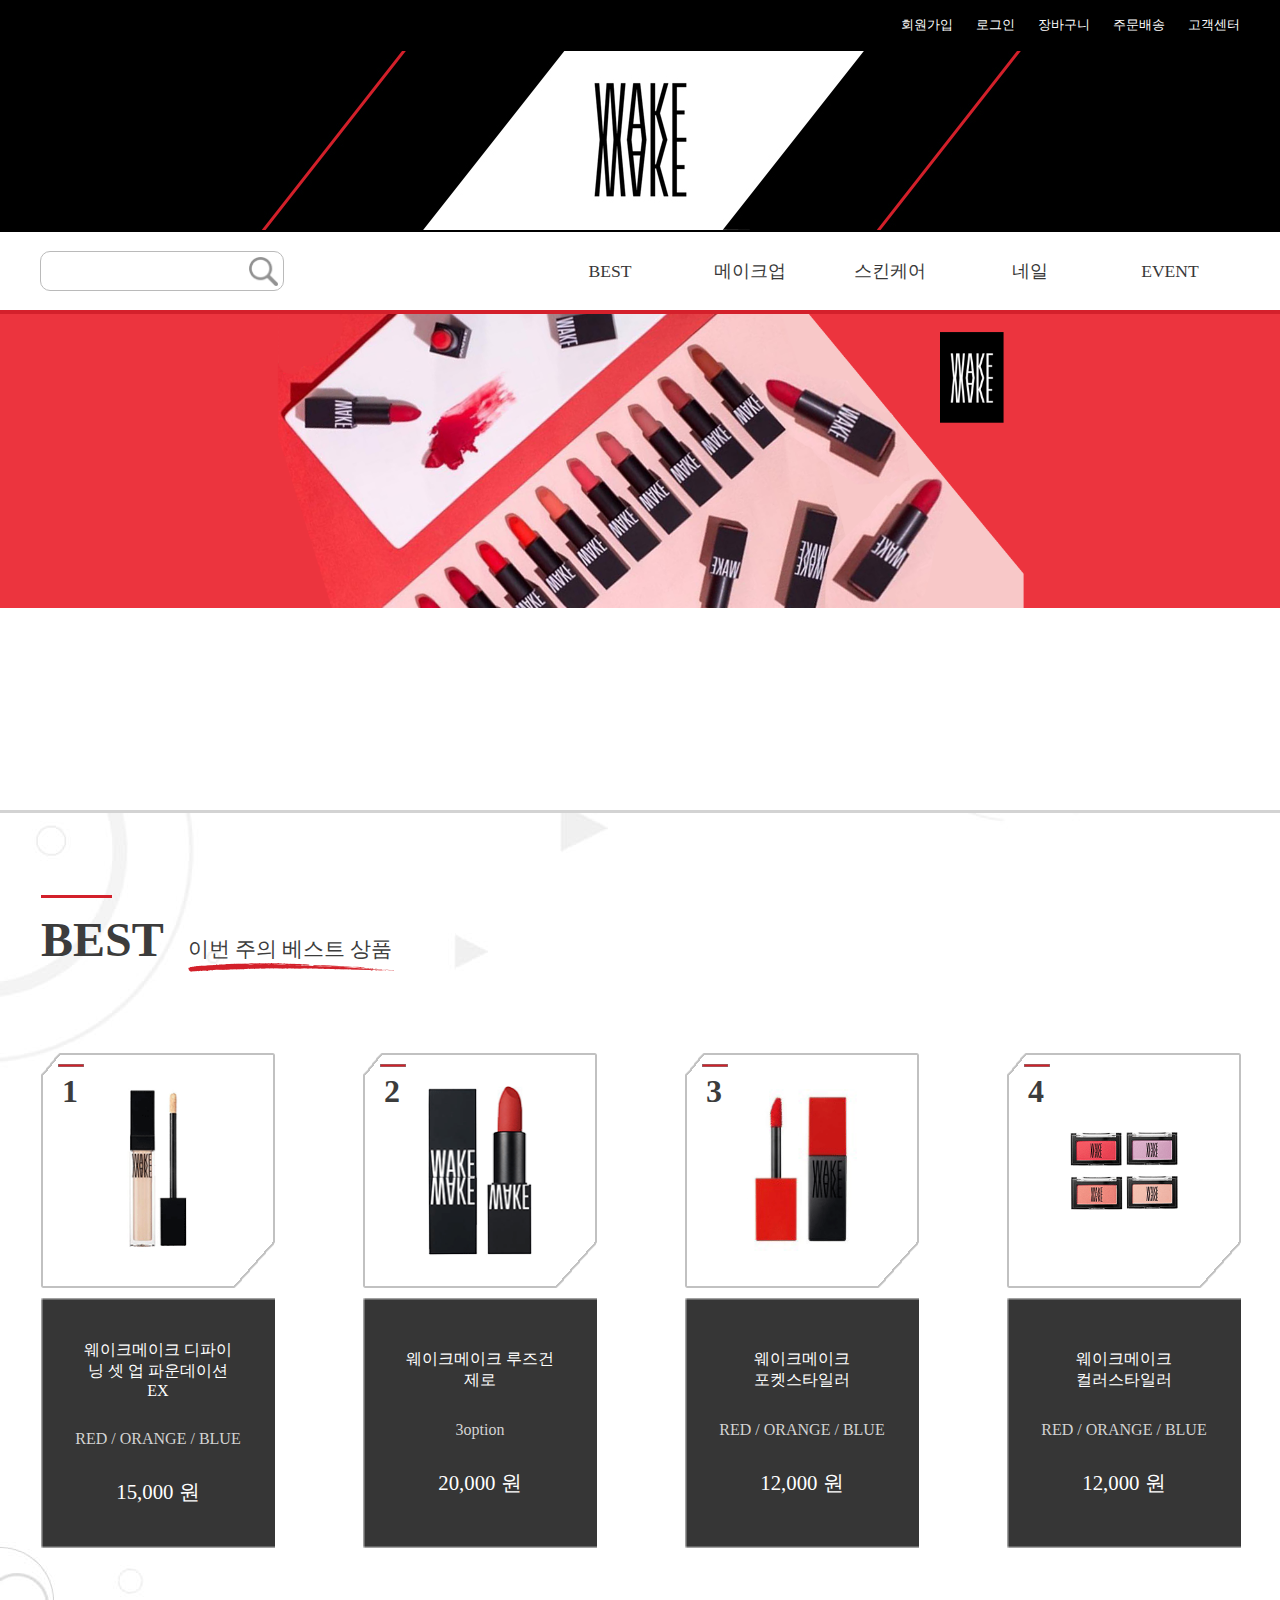
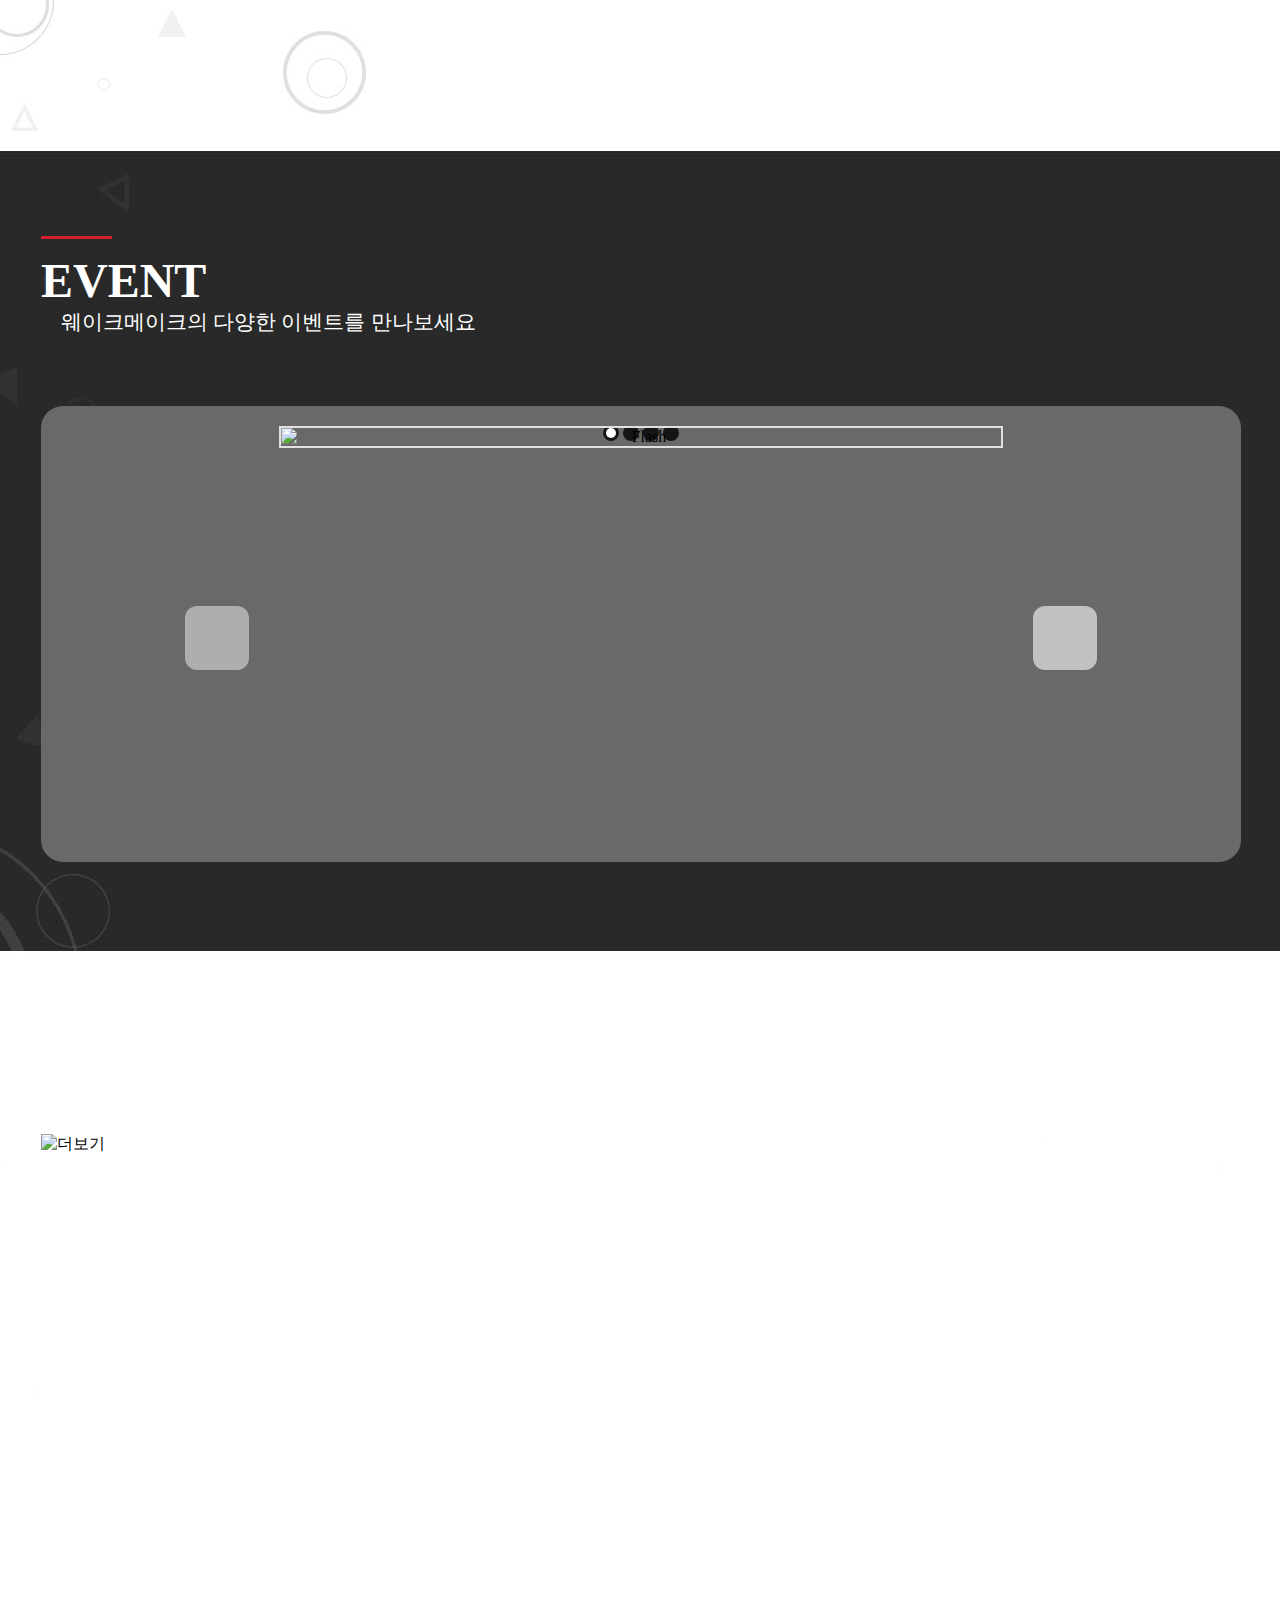
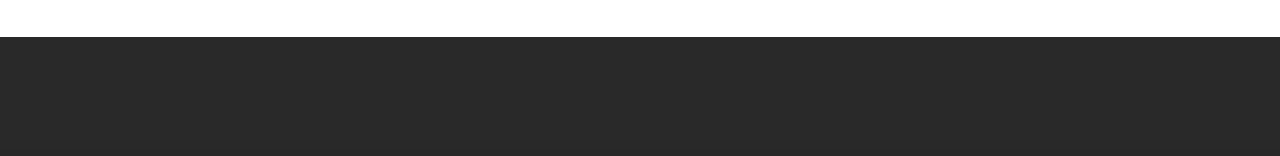
==== index.html @ 3df7e845 "5commit" ====
<!DOCTYPE html>
<html lang="en">

<head>
    <meta charset="UTF-8">
    <title>:::WAKEMAKE COSMETIC:::</title>
    <script src=jquery-3.3.1.js></script>
    <script src=script.js></script>
    <script src=slide.js></script>

    <link rel="stylesheet" href="cssslide.css">
    <link rel="stylesheet" href="style.css">
</head>

<body>
    <div id="container">
        <header class="clearfix">
            <div class="header_1">
                <ul class="clearfix">
                    <li><a href="#">회원가입</a></li>
                    <li><a href="#">로그인</a></li>
                    <li><a href="#">장바구니</a></li>
                    <li><a href="#">주문배송</a></li>
                    <li><a href="#">고객센터</a></li>
                </ul>
            </div>
            <div class="header_logo"><img src="wake_img/logo.jpg" alt=""></div>
            <div class="header_2 clearfix">
                <div class="search_flex">
                    <div class="header_search"><a href=""><img src="wake_img/seach_icon.png" alt="돋보기"></a></div>
                </div>

                <ul class="header_menu">
                    <li>
                        <a href="">BEST</a>

                    </li>
                    <li><a href="">메이크업</a>
                        <ul class="menu_1">
                            <li><a href="">아이메이크업</a></li>
                            <li><a href="">립메이크업</a></li>
                            <li><a href="">베이스 메이크업</a></li>
                        </ul>
                    </li>
                    <li><a href="">스킨케어</a>
                        <ul class="menu_1">
                            <li><a href="">스킨로션</a></li>
                            <li><a href="">클렌징</a></li>

                        </ul>
                    </li>
                    <li><a href="">네일</a>
                        <ul class="menu_1">
                            <li><a href="">매니큐어</a></li>
                            <li><a href="">스티커</a></li>
                            <li><a href="">소품</a></li>
                        </ul>
                    </li>
                    <li><a href="">EVENT</a>
                    </li>
                </ul>
            </div>
        </header>

        <div class="whitebox">
            <div class="white"></div>
        </div>
        <div id="contents clearfix">
            <div class="image_slider"><img class="active" src="wake_img/slider_img1.png" alt="">
                <img src="wake_img/slider_img2.png" alt="">
                <img src="wake_img/slider_img3.PNG" alt=""></div>
                <div class="bg_c"></div>
            <div class="wrap">
                <div class="wrap_wrap">
                    <div class="best">
                        <div class="best_title">
                            <div class="redline"><img src="wake_img/contentstitleline.png" alt=""></div>
                            <h1>BEST</h1>
                            <div class="subtitle"><p class="week">이번 주의 베스트 상품</p><div class="underline"></div></div>

                        </div>
                        <ul>
                            <li>
                                <div class="best_img"><h1>1</h1><img src="wake_img/1.png" alt=""></div>
                                <div class="best_box"><h4>웨이크메이크 디파이닝
셋 업 파운데이션 EX</h4><p>RED / ORANGE / BLUE</p><h2>15,000 원</h2></div>
                            </li>
                            <li>
                                <div class="best_img"><h1>2</h1><img src="wake_img/2.png" alt=""></div>
                                <div class="best_box"><h4>웨이크메이크 루즈건 <br> 제로</h4><p>3option</p><h2>20,000 원</h2></div>
                            </li>
                            <li>
                                <div class="best_img"><h1>3</h1><img src="wake_img/5.png" alt=""></div>
                                <div class="best_box"><h4>웨이크메이크 <br> 포켓스타일러</h4><p>RED / ORANGE / BLUE</p><h2>12,000 원</h2></div>
                            </li>
                            <li>
                                <div class="best_img"><h1>4</h1><img src="wake_img/6.png" alt=""></div>
                                <div class="best_box"><h4>웨이크메이크 <br> 컬러스타일러</h4><p>RED / ORANGE / BLUE</p><h2>12,000 원</h2></div>
                            </li>
                        </ul>
                    </div>
                    <div class="event">
                        <div class="event_title">

                            <div class="redline"><img src="wake_img/contentstitleline.png" alt=""></div>
                            <h1>EVENT</h1>
                            <p class="subtitle week">웨이크메이크의 다양한 이벤트를 만나보세요</p>
                        </div>
                        <div class="event_box">

<div class="wrapper">
	<!-- 	INPUT FOR BUTTON SELECT SLIDE -->
	<input type="radio" name="next" id="slide1" checked>
	<input type="radio" name="next" id="slide2">
	<input type="radio" name="next" id="slide3">
	<input type="radio" name="next" id="slide4">

	<!-- 	INPUT FOR BUTTON STOP&PLAY -->
	<input type="radio" name="sto" id="play">
	<input type="radio" name="sto" id="stop" checked>
	<input type="radio" name="sto" id="pause">


<div class="brain">
	<label for="slide4" class="int manage_one left"></label>
	<label for="slide2" class="int manage_one right"></label>
	<label for="slide1" class="int manage_two left"></label>
	<label for="slide3" class="int manage_two right"></label>
	<label for="slide2" class="int manage_tre left"></label>
	<label for="slide4" class="int manage_tre right"></label>
	<label for="slide3" class="int manage_for left"></label>
	<label for="slide1" class="int manage_for right"></label>
		<!-- CONTAINER -->
		<div class="cont">

			<!-- BUTTON PLAY&STOP -->

			<!-- IMAGE -->
			<div class="image">
				<img src="http://s017.radikal.ru/i432/1310/37/f331c96eef02.jpg" class="oneP" 	alt="Flash">
				<img src="http://s004.radikal.ru/i208/1310/09/7a8e37a9e719.jpg" class="twoP" 	alt="Superman">
				<img src="http://s020.radikal.ru/i713/1310/5f/a15fcdeb8fe8.jpg" class="threeP"  alt="Team">
				<img src="http://s019.radikal.ru/i639/1310/02/1e3d78802280.jpg" class="fourP" 	alt="Joker">
			</div>

			<!-- ANIMATION LINE -->
			<div class="aline">
				<div class="line"></div>
				<div class="bord"><span></span></div>
				<div class="bord"><span></span></div>
				<div class="bord"><span></span></div>
				<div class="bord"><span></span></div>
			</div>

			<!-- BOTTOM LINE -->
			<div class="but">
				<label for="slide1" class="select_but select1" onclick=""><div></div></label>
				<label for="slide2" class="select_but select2" onclick=""><div></div></label>
				<label for="slide3" class="select_but select3" onclick=""><div></div></label>
				<label for="slide4" class="select_but select4" onclick=""><div></div></label>
			</div>
		</div>
</div>


</div>
                            </div>
                    </div>
                    <div class="review">
                        <div class="review_title">
                            <div class="redline"></div>
                            <h1></h1>
                            <p></p>
                        </div>
                    </div>
                    <div class="notice">
                        <div class="notice_title">
                            <div class="redline"></div>
                            <h1></h1>
                            <p></p><img src="" alt="더보기">
                        </div>
                    </div>
                </div>
            </div>
        </div>
        <footer>
            <div class="sns"></div>
            <p></p>
        </footer>
    </div>
</body>

</html>
---- cssslide.css ----
@charset "utf-8";
.wrapper{
    background-color: dimgray;
	height: 456px;
	width: 100%;
    border-radius: 22px;
}
.wrapper input {
    display: none;
}
.brain{
	text-align: center;
	margin: 0 auto;
}
/*CONTAINER*/
.cont{
	margin: 20px auto;
	display: block;
	width:60%;
	height: 40%;
	border: solid 2px #e0e0e0;
	overflow: hidden;

}
.wrapper img{
	width: 25%;
	-webkit-background-size: contain;
	-moz-background-size: contain;
	background-size: contain;
	display: inline-block;
	float: left;
	margin: 0;
	padding: 0;
}
.image{
	display: block;
	width: 400%;
	height: 40%;
}

/*BUTTON PLAY&STOP*/
.menu{
	position: absolute;
	width: 94px;
	height: 30px;
	margin: 2px;
	z-index: 1;
}
.tooltip{
	width: 80px;
	height: 40px;
	margin-top: -34px;
	margin-left: -94px;
	display: inline-block;
    float: left;
    border-radius: 2px;
    background: #fff;
    z-index: -10;
    opacity: .8;
    -webkit-animation: tool ease-in 6s;
    -webkit-animation-fill-mode: forwards;
    animation: tool ease-in 6s;
    animation-fill-mode: forwards;
}
.tooltip > p{
	font-size: 1em;
	font-weight: bolder;
	color: #F00;
}
.tooltip:after{
	content: "";
	position: absolute;
    width: 0;
    height: 0;
    border-top: 5px solid transparent;
    border-left: 10px solid #fff;
    border-bottom: 5px solid transparent;
	margin: -24px 40px;
}
.hideStop, .hidePlay, .hidePause{
	width: 30px;
    height: 30px;
    margin-top: -30px;
    border-radius: 15px;
    display: inline-block;
    float: left;
    z-index: 999;
    opacity: .3;
}
.hideStop{
	background: transparent url(https://cdn3.iconfinder.com/data/icons/eightyshades/512/24_Stop-48.png) 0 0 no-repeat;
	background-size: 100%;
	visibility: hidden;
}
.hidePlay{
	margin-left: 32px;
	background: transparent url(https://cdn3.iconfinder.com/data/icons/eightyshades/512/23_Play-48.png) 0 0 no-repeat;
	background-size: 100%;
	visibility: hidden;
}
.hidePause{
    margin-left: 64px;
    background: transparent url(https://cdn3.iconfinder.com/data/icons/eightyshades/512/25_Pause-48.png) 0 0 no-repeat;
    background-size: 100%;
}

.butPlay, .butStop, .butPause{
	width: 30px;
	height: 30px;
	border-radius: 15px;
	z-index: 2;
	margin-left: 2px;
	background: rgba(75,78,67,.6);
	display: inline-block;
	float: left;
}
.butPlay{
	background: transparent url(https://cdn3.iconfinder.com/data/icons/eightyshades/512/23_Play-48.png) 0 0 no-repeat;
	background-size: 100%;
	cursor: pointer;
}
.butStop{
	margin-left: 0;
	background: transparent url(https://cdn3.iconfinder.com/data/icons/eightyshades/512/24_Stop-48.png) 0 0 no-repeat;
	background-size: 100%;
	cursor: pointer;
}
.butPause{
	background: transparent url(https://cdn3.iconfinder.com/data/icons/eightyshades/512/25_Pause-48.png) 0 0 no-repeat;
	background-size: 100%;
	cursor: pointer;
}
.butPlay:hover{
	background: transparent url(http://s45.radikal.ru/i109/1310/98/4834faaaa287.png) 0 0 no-repeat;
	background-size: 100%;
}
.butStop:hover{
	background: transparent url(http://i021.radikal.ru/1310/2f/d8b2c38314ff.png) 0 0 no-repeat;
	background-size: 100%;
}
.butPause:hover{
	background: transparent url(http://s019.radikal.ru/i621/1310/ed/b9bfce7c1a1a.png) 0 0 no-repeat;
	background-size: 100%;
}
/*BOTTOM LINE*/
.aline{
	position: absolute;
	visibility: hidden;
	width: 60%;
	height: 10px;
}
.line{
	position: absolute;
	height: 10px;
	background: #222;
	opacity: .3;
	z-index: 1;
}
.aline > .bord{
	display: inline-block;
	float: left;
	width: 25%;
	height: 10px;
	border-bottom: 2px solid #e0e0e0;
}
.bord > span{
	width: 2px;
	height: 10px;
	display: inline-block;
	float: right;
	background-color: #e0e0e0;
}
.bord:last-child > span{
	width: 0;
	height: 0;
}

/*PAGGINATION*/
.but {
	position: relative;
	width: 100%;
	height: 20px;
	margin-top: -21px;
	float: left;
	text-align: center;
	z-index: 100;
}
.select_but{
	display: inline-block;
	width: 16px;
	height: 16px;
	border-radius: 8px;
	background: rgba(0,0,0,.8);
	z-index: 5;
}
.select_but > div{
	width: 10px;
	height: 10px;
	border-radius: 5px;
	background: #fff;
	margin: 3px;
	display: none;
}
.select_but:hover{
	background: rgba(255,255,255,.6);
	cursor: pointer;
}

/*SLIDE MANAGE*/
.right, .left{
	width: 64px;
	height: 64px;
	margin-top: 15%;
    display: inline-block;
	opacity: .9;
	cursor: pointer;
}
.left{
	background: #ccc url(http://heartofgloucestercounty.org/wp-content/uploads/2013/12/leftarrow.png) 0 0 no-repeat;
	background-size: 100%;
	border-radius: 12px;
	margin-left: 12%;
	float: left;
    opacity: 0.7
}
.right{
	background: #ccc url(http://heartofgloucestercounty.org/wp-content/uploads/2013/12/monotone_arrow_right.png) 0 0 no-repeat;
	background-size: 100%;
	border-radius: 12px;
	margin-right: 12%;
	float: right;
}
.right:hover{
	background-color: darkgray;
	-webkit-animation: anim-right ease .3s;
	animation: anim-right ease .5s;
}
.left:hover{
	background-color: darkgray;
	-webkit-animation: anim-left ease .5s;
	animation: anim-left ease .5s;
}
.int{
	display: none;
}

/*FOOTER*/
.browser{
	display: inline-block;
	width: 100%;
	text-align: center;
	color: #fff;
}
.icon{
	display: inline-block;
}
.icon > img{
	width: 48px;
	height: 48px;
	margin: 10px 10px;
}
footer > p{
	color: #fff;
}
.icon > p{
	display: inline-block;
	float: left;
	font-size: 1.2em;
	margin: 22px 0;
}

/*INPUT PLAY&STOP&PAUSE CHECKED*/
#play:checked ~ .brain .cont .menu{
	margin-top: 16px;
}
#play:checked ~ .brain .cont .menu .hidePause{
	visibility: hidden;
}
#play:checked ~ .brain .cont .menu .butPlay{
	visibility: hidden;
}
#play:checked ~ .brain .cont .menu .hidePlay{
	visibility: visible;
}
#play:checked ~ .brain .cont .aline{
	visibility: visible;
}
#play:checked ~ .brain .cont .but .select_but > div{
	display: block;
}
#play:checked ~ .brain .cont .aline .line{
	-webkit-animation: linew 16s ease-out infinite;
	animation: linew 16s ease-out infinite;
}
#play:checked ~ .brain .cont .image {
	-webkit-animation: alls 16s linear infinite;
	animation: alls 16s linear infinite;
}
#play:checked ~ .brain .cont .but .select1 > div{
	-webkit-animation: sel1 16s linear infinite;
	animation: sel1 16s linear infinite;
}
#play:checked ~ .brain .cont .but .select2 > div{
	-webkit-animation: sel2 16s linear infinite;
	animation: sel2 16s linear infinite;
}
#play:checked ~ .brain .cont .but .select3 > div{
	-webkit-animation: sel3 16s linear infinite;
	animation: sel3 16s linear infinite;
}
#play:checked ~ .brain .cont .but .select4 > div{
	-webkit-animation: sel4 16s linear infinite;
	animation: sel4 16s linear infinite;
}

#stop:checked ~ .brain .cont .menu .butPause{
	visibility: hidden;
}
#stop:checked ~ .brain .cont .menu .butStop{
	visibility: hidden;
}
#stop:checked ~ .brain .cont .menu .hideStop{
	visibility: visible;
}
/*#stop:checked ~ .brain .cont .aline .line{
	width: 0px;
	-webkit-animation:none;
	animation:none;
}*/
#pause:checked ~ .brain .cont .menu .butPause{
	visibility: hidden;
}
#pause:checked ~ .brain .cont .but .select_but > div{
	display: block;
}
#pause:checked ~ .brain .cont .aline{
	visibility: visible;
}
#pause:checked ~ .brain .cont .menu{
	margin-top: 16px;
}
#pause:checked ~ .brain .cont .line{
	-webkit-animation: linew 16s linear infinite;
	animation: linew 16s linear infinite;
	-webkit-animation-play-state: paused;
	animation-play-state: paused;
}
#pause:checked ~ .brain .cont .image {
	-webkit-animation: alls 16s linear infinite;
	animation: alls 16s linear infinite;
	-webkit-animation-play-state: paused;
	animation-play-state: paused;
}
#pause:checked ~ .brain .cont .but .select1 > div{
	-webkit-animation: sel1 16s linear infinite;
	animation: sel1 16s linear infinite;
	-webkit-animation-play-state: paused;
	animation-play-state: paused;
}
#pause:checked ~ .brain .cont .but .select2 > div{
	-webkit-animation: sel2 16s linear infinite;
	animation: sel2 16s linear infinite;
	-webkit-animation-play-state: paused;
	animation-play-state: paused;
}
#pause:checked ~ .brain .cont .but .select3 > div{
	-webkit-animation: sel3 16s linear infinite;
	animation: sel3 16s linear infinite;
	-webkit-animation-play-state: paused;
	animation-play-state: paused;
}
#pause:checked ~ .brain .cont .but .select4 > div{
	-webkit-animation: sel4 16s linear infinite;
	animation: sel4 16s linear infinite;
	-webkit-animation-play-state: paused;
	animation-play-state: paused;
}
/*INPUT MANAGE&PAGINATION CHECKED*/
#slide1:checked ~ .brain .cont .but .select1 > div{display: block;}
#slide1:checked ~ .brain .manage_one{display: inline-block;}

#slide2:checked ~ .brain .cont .image{ margin-left:-100%;}
#slide2:checked ~ .brain .manage_two{display: inline-block;}
#slide2:checked ~ .brain .cont .but .select2 > div{display: block;}

#slide3:checked ~ .brain .cont .image{ margin-left:-200%;}
#slide3:checked ~ .brain .manage_tre{display: inline-block;}
#slide3:checked ~ .brain .cont .but .select3 > div{display: block;}

#slide4:checked ~ .brain .cont .image{ margin-left:-300%;}
#slide4:checked ~ .brain .manage_for{display: inline-block;}
#slide4:checked ~ .brain .cont .but .select4 > div{display: block;}

/*ANIMATION*/
	/*ANIMATION TOOLTIP*/
@-webkit-keyframes tool{
	0%{opacity: 0; margin-left: -400%;}
	15%{opacity: .8; margin-left: -94px;}
	17%{margin-left: -126px;}
	19%{margin-left: -94px;}
	21%{margin-left: -104px;}
	23%{margin-left: -94px;}
	95%{opacity: .8;}
	100%{opacity: .0; margin-left: -94px; visibility: hidden;}
}
@keyframes tool{
	0%{opacity: 0; margin-left: -400%;}
	15%{opacity: .8; margin-left: -94px;}
	17%{margin-left: -126px;}
	19%{margin-left: -94px;}
	21%{margin-left: -104px;}
	23%{margin-left: -94px;}
	95%{opacity: .8;}
	100%{opacity: .0; margin-left: -94px; visibility: hidden;}
}
	/*ANIMATION SLIDE&LINE*/
@-webkit-keyframes linew{
	0%{width: 0px;}
	25%{width: 25%;}
	50%{width: 50%;}
	75%{width: 75%;}
	100%{width: 100%;}
}
@-webkit-keyframes alls{
	0%{margin-left: 0px;}
	23%{margin-left: 0px;-webkit-filter: blur(0px);}
	24%{-webkit-filter: blur(10px);}
	25%{margin-left:-100%;-webkit-filter: blur(0px); }
	48%{margin-left: -100%;-webkit-filter: blur(0px);}
	49%{-webkit-filter: blur(10px);}
	50%{margin-left: -200%;-webkit-filter: blur(0px);}
	73%{margin-left: -200%;-webkit-filter: blur(0px);}
	74%{-webkit-filter: blur(10px);}
	75%{margin-left: -300%;-webkit-filter: blur(0px);}
	98%{margin-left: -300%;-webkit-filter: blur(0px);}
	99%{-webkit-filter: blur(10px);}
	100%{margin-left: 0px;-webkit-filter: blur(0px);}
}
	/*ANIMATION PAGINATION*/
@-webkit-keyframes sel1{
	0%{ opacity: 1;}
	24.9%{ opacity: 1;}
	25%{ opacity: 0;}
	100%{ opacity: 0;}
}
@-webkit-keyframes sel2{
	0%{opacity: 0;}
	24.9%{opacity: 0;}
	25%{opacity: 1;}
	49.9%{opacity: 1;}
	50%{opacity: 0;}
	100%{opacity: 0;}
}
@-webkit-keyframes sel3{
	0%{opacity: 0;}
	49.9%{opacity: 0;}
	50%{opacity: 1;}
	74.9%{opacity: 1;}
	75%{opacity: 0;}
	100%{opacity: 0;}
}
@-webkit-keyframes sel4{
	0%{opacity: 0}
	74.9%{opacity: 0}
	75%{opacity: 1;}
	99.9%{opacity: 1;}
	100%{opacity: 0;}
}
	/*ANIMATION MANAGE*/
@-webkit-keyframes anim-right{
	0%{background-position: 0px 0px;}
	49.9%{background-position: 64px 0px;}
	50%{display: none; background-position: -64px;}
	50.1%{background-position: -64px;}
	100%{background-position: 0px 0px;}
}
@-webkit-keyframes anim-left{
	0%{background-position: 0px 0px;}
	49.9%{background-position: -64px 0px;}
	50%{display: none; background-position: 64px;}
	50.1%{background-position: 64px;}
	100%{background-position: 0px 0px;}
}
@keyframes linew{
	0%{width: 0px;}
	25%{width: 25%;}
	50%{width: 50%;}
	75%{width: 75%;}
	100%{width: 100%;}
}
@keyframes alls{
	0%{margin-left: 0px;}
	23%{margin-left: 0px;}
	25%{margin-left: -100%;}
	48%{margin-left: -100%;}
	50%{margin-left: -200%;}
	73%{margin-left: -200%;}
	75%{margin-left: -300%;}
	98%{margin-left: -300%;}
	100%{margin-left: 0px;}
}
@keyframes sel1{
	0%{ opacity: 1; width: 10px; height: 10px; border-radius: 5px;}
	24.9%{ opacity: 1; width: 10px; height: 10px; border-radius: 5px;}
	25%{ opacity: 0;}
	100%{ opacity: 0;}
}
@keyframes sel2{
	0%{opacity: 0;}
	24.9%{opacity: 0;}
	25%{opacity: 1; width: 10px; height: 10px; border-radius: 5px;}
	49.9%{opacity: 1; width: 10px; height: 10px; border-radius: 5px;}
	50%{opacity: 0;}
	100%{opacity: 0;}
}
@keyframes sel3{
	0%{opacity: 0;}
	49.9%{opacity: 0;}
	50%{opacity: 1; width: 10px; height: 10px; border-radius: 5px;}
	74.9%{opacity: 1; width: 10px; height: 10px; border-radius: 5px;}
	75%{opacity: 0;}
	100%{opacity: 0;}
}
@keyframes sel4{
	0%{opacity: 0;}
	74.9%{opacity: 0;}
	75%{opacity: 1; width: 10px; height: 10px; border-radius: 5px;}
	99.9%{opacity: 1; width: 10px; height: 10px; border-radius: 5px;}
	100%{opacity: 0;}
}
@keyframes anim-right{
	0%{background-position: 0px 0px;}
	49.9%{background-position: 64px 0px;}
	50%{display: none; background-position: -64px;}
	50.1%{background-position: -64px;}
	100%{background-position: 0px 0px;}
}
@keyframes anim-left{
	0%{background-position: 0px 0px;}
	49.9%{background-position: -64px 0px;}
	50%{display: none; background-position: 64px;}
	50.1%{background-position: 64px;}
	100%{background-position: 0px 0px;}
}

/*TRANSITION*/
.image, .menu{
	-webkit-transition: all 300ms ease-in-out;
   	-moz-transition: all 300ms ease-in-out;
    -ms-transition: all 300ms ease-in-out;
    -o-transition: all 300ms ease-in-out;
    transition: all 300ms ease-in-out;
}
.int{
	-webkit-transition: background-color 300ms ease-in-out;
   	-moz-transition: background-color 300ms ease-in-out;
    -ms-transition: background-color 300ms ease-in-out;
    -o-transition: background-color 300ms ease-in-out;
    transition: background-color 300ms ease-in-out;
}
 @media screen and (max-width: 900px) {
    .right, .left{
    	width: 50px;
    	height: 50px;
    }
}
@media screen and (max-width: 700px) {
    .right, .left{
    	width: 30px;
    	height: 30px;
    }
}
@media screen and (max-width: 430px) {
    .right, .left{
    	width: 20px;
    	height: 20px;
    }
    .icon > img{
	width: 34px;
	height: 34px;
	}
}
---- style.css ----
@charset "utf-8";

* {
    font-family: "나눔바른고딕", "나눔고딕", "돋움";
    padding: 0;
    margin: 0;
    text-decoration: none;
    list-style: none;
}

.clearfix:after {
    display: block;
    content: "";
    clear: both;
}

#container {
    max-width: 100%;

}

header {
    display: flex;
    align-items: center;
    flex-direction: column;
    max-width: 100%;
}

.header_1 {
    display: flex;
    justify-content: center;
    height: 51px;
    width: 100%;
    background-color: black;
}

.header_1 ul {
    align-items: center;
    display: flex;
    width: 1200px;
    justify-content: flex-end;
    top: 30%;
    right: 18%;
}

.header_1 ul li {
    font-size: 0.8em;
    margin-left: 23px;
}

.header_1 a {
    color: #fff;
}

.header_logo {
    width: 100%;
    height: 181px;
    background-color: black;

}

.header_logo img {
    display: block;
    margin: 0 auto;

}

.header_2 {
    display: flex;
    justify-content: flex-end;
    align-items: center;
    width: 1200px;
    height: 78px;
}

.search_flex {
    display: flex;
    width: 1200px;
}

.header_search {
    border: 1px solid #bababa;
    left: 18%;
    border-radius: 10px 10px 10px 10px;
    width: 242px;
    height: 38px;
}

.header_search:hover {
    cursor: text;
}

.header_search img {
    width: 12%;
    margin: 2%;
    float: right;
}

.header_menu {
    display: flex;
    justify-content: center;
    align-items: center;
    font-size: 1.1rem;
}

.header_menu > li {
    width: 140px;
    text-align: center;
}

.header_menu > li > a {
    display: block;
    padding: 20px;
}

.header_menu a {
    color: #383838;
}

.menu_1 {
    display: none;
    position: absolute;
    z-index: 100;
    margin-top: 14px;
    width: 140px;
}

.menu_1 > li > a {
    z-index: 100;
    display: block;
    padding-top: 15px;
    padding-bottom: 15px;
}

.menu_1 > li:hover {
    z-index: 100;
    background-color: #efefef;
}

.whitebox {
    width: 100%;
    height: auto;
    display: flex;
    justify-content: center;
}

.white {
    display: none;
    position: absolute;
    z-index: 2;
    width: 1200px;
    border: 1px solid lightgray;
    height: 155px;
    background-color: white;
}

.image_slider {
    border-bottom: 3px solid lightgray;
    border-top: 4px solid #d4202b;
    width: 100%;
    display: flex;
    z-index: 1;
    overflow: hidden;
}

.image_slider img {
    width: 100%;
    height: 100%;
}

.active {
    z-index: 1;
}

.bg_c {
    background-size: cover;
    position: absolute;
    background-image: url(wake_img/bg.jpg);
    width: 100%;
    height: 2543px;
}

.wrap {
    display: flex;
    justify-content: center;
    align-items: center;
    width: 100%;
    border: 1px solid green;
}

.wrap_wrap {
    z-index: 99;
    width: 1200px;
}

.redline {
    margin-bottom: 10px;
}

.best,
.event {
    width: 100%;
    height: 941px;
}

.best_title,
.event_title {
    padding: 70px 30px 70px 0px;
    width: 50%;
    left: 200px;
}

.subtitle {
    margin-left: 20px;
    display: inline-block;
}

.underline {
    width: 206px;
    height: 20px;
    background-size: contain;
    background-image: url(wake_img/underline.png);
    background-repeat: no-repeat;
}

.best h1,
p,
.event h1,
p {
    color: #3c3c3c;
    display: inline-block;
    font-family: "나눔스퀘어", "돋움";
}

.week {
    font-size: 1.3rem;

}

.best h1,
.event h1 {
    font-size: 3rem;
}

.best ul,
.event ul {
    top: 230px;
    left: 200px;
    display: flex;
    justify-content: space-between;
}

.best_img {
    position: relative;
    background: url(wake_img/main_bestbox1.png);
    background-repeat: no-repeat;
    background-size: cover;
    width: 234px;
    height: 235px;
    margin-bottom: 10px;
    display: flex;
    justify-content: center;
    align-items: center;
}

.best_img img {
    width: 110px;
}

.best_img h1 {
    position: absolute;
    top: 20px;
    left: 21px;
    font-size: 2rem;
}

.best_box {
    background: url(wake_img/main_bestbox.png);
    background-repeat: no-repeat;
    background-size: cover;
    width: 234px;
    height: 250px;
    display: flex;
    flex-direction: column;
    justify-content: center;
    align-items: center;
}

.best_img img:hover {
    transition-duration: 0.3s;
    opacity: 0.5;
    width: 112px;
}

.best_img:hover {
    cursor: pointer;
}

.best_box p {
    font-family: "나눔바른고딕", "돋움";
    text-align: center;
    padding: 30px 10px 30px 10px;
    display: block;
    color: lightgray;
    font-size: 1rem;
}

.best_box h2,
h4 {
    color: #fff;
}

.best_box h4 {
    padding: 0px 40px 0px 40px;
    text-align: center;
    font-weight: 100;
    font-size: 1rem;
}

.best_box h2 {
    font-weight: 100;
    font-size: 1.3rem;
}

.event h1,
.event p {
    color: #fff;
}

.event p {
    font-weight: 100;
}

.event_box {

    height: 400px;
    width: 100%;
    display: flex;
    justify-content: center;
}
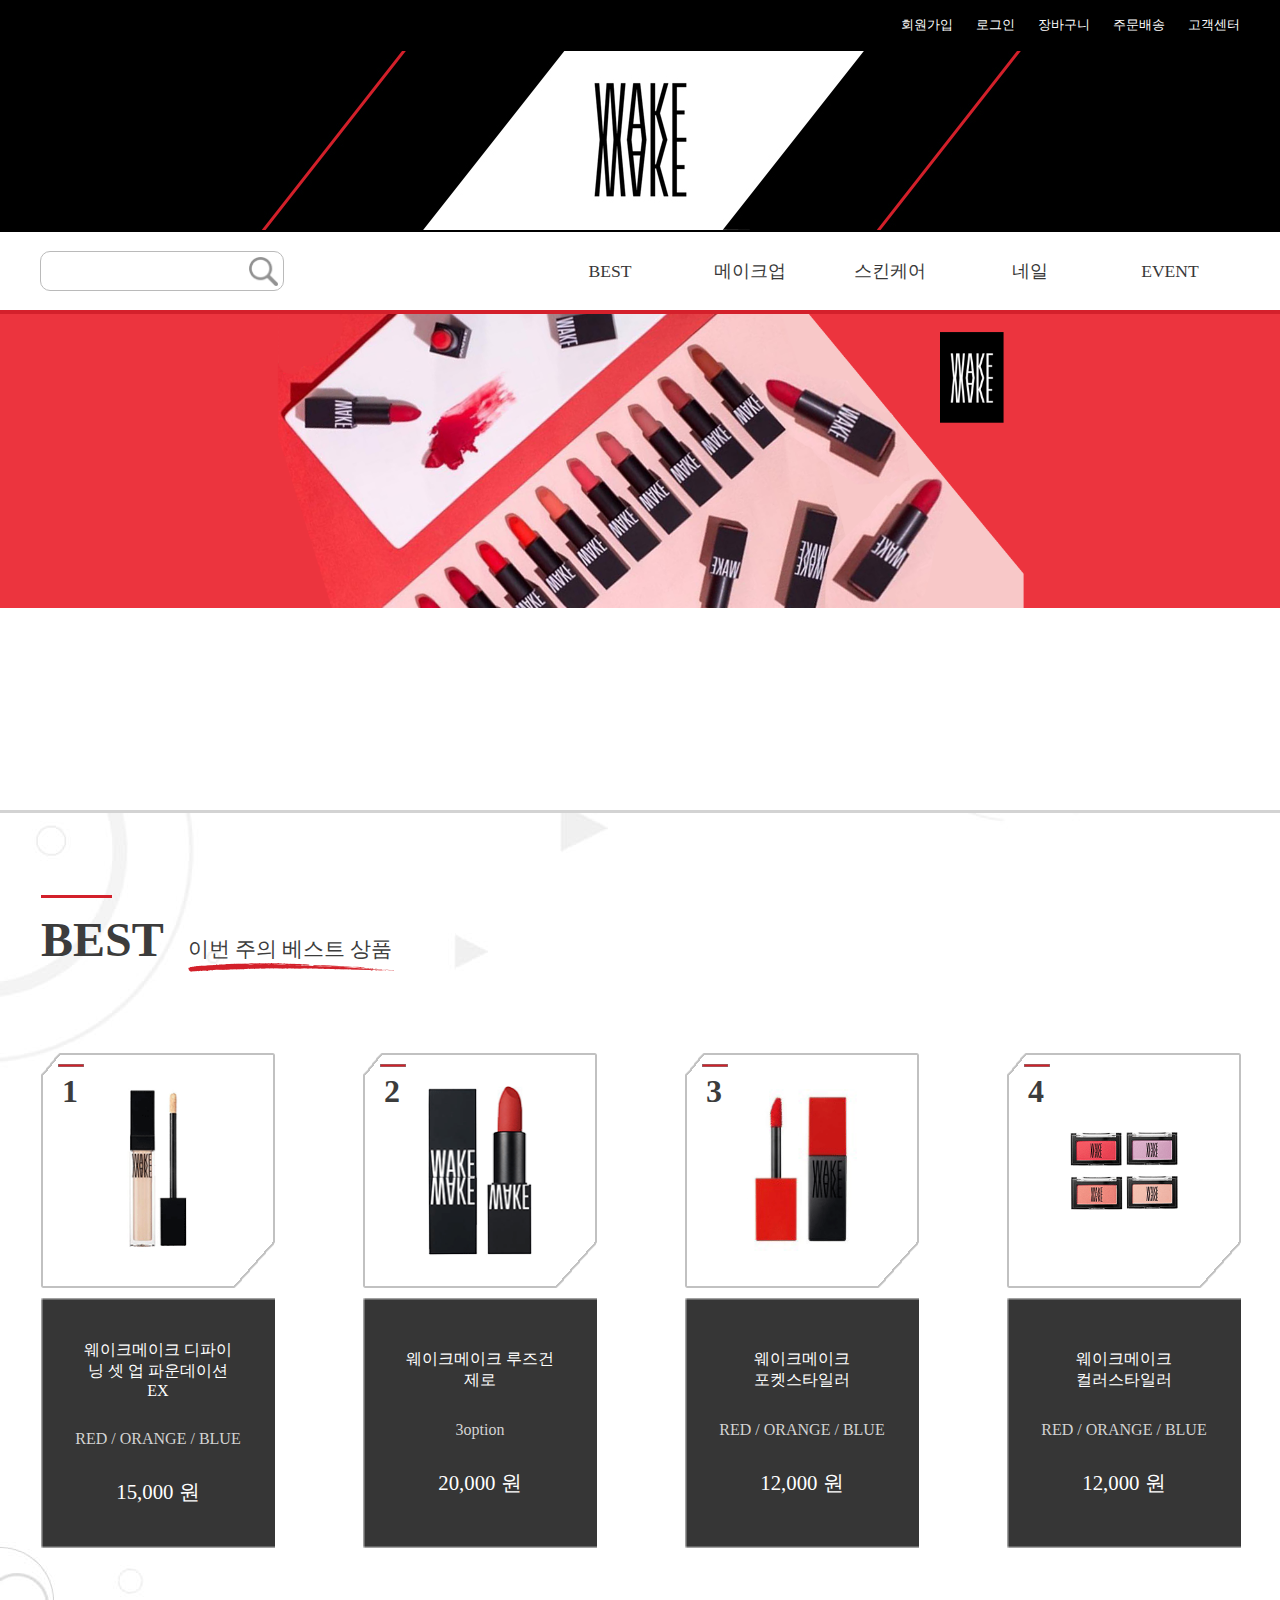
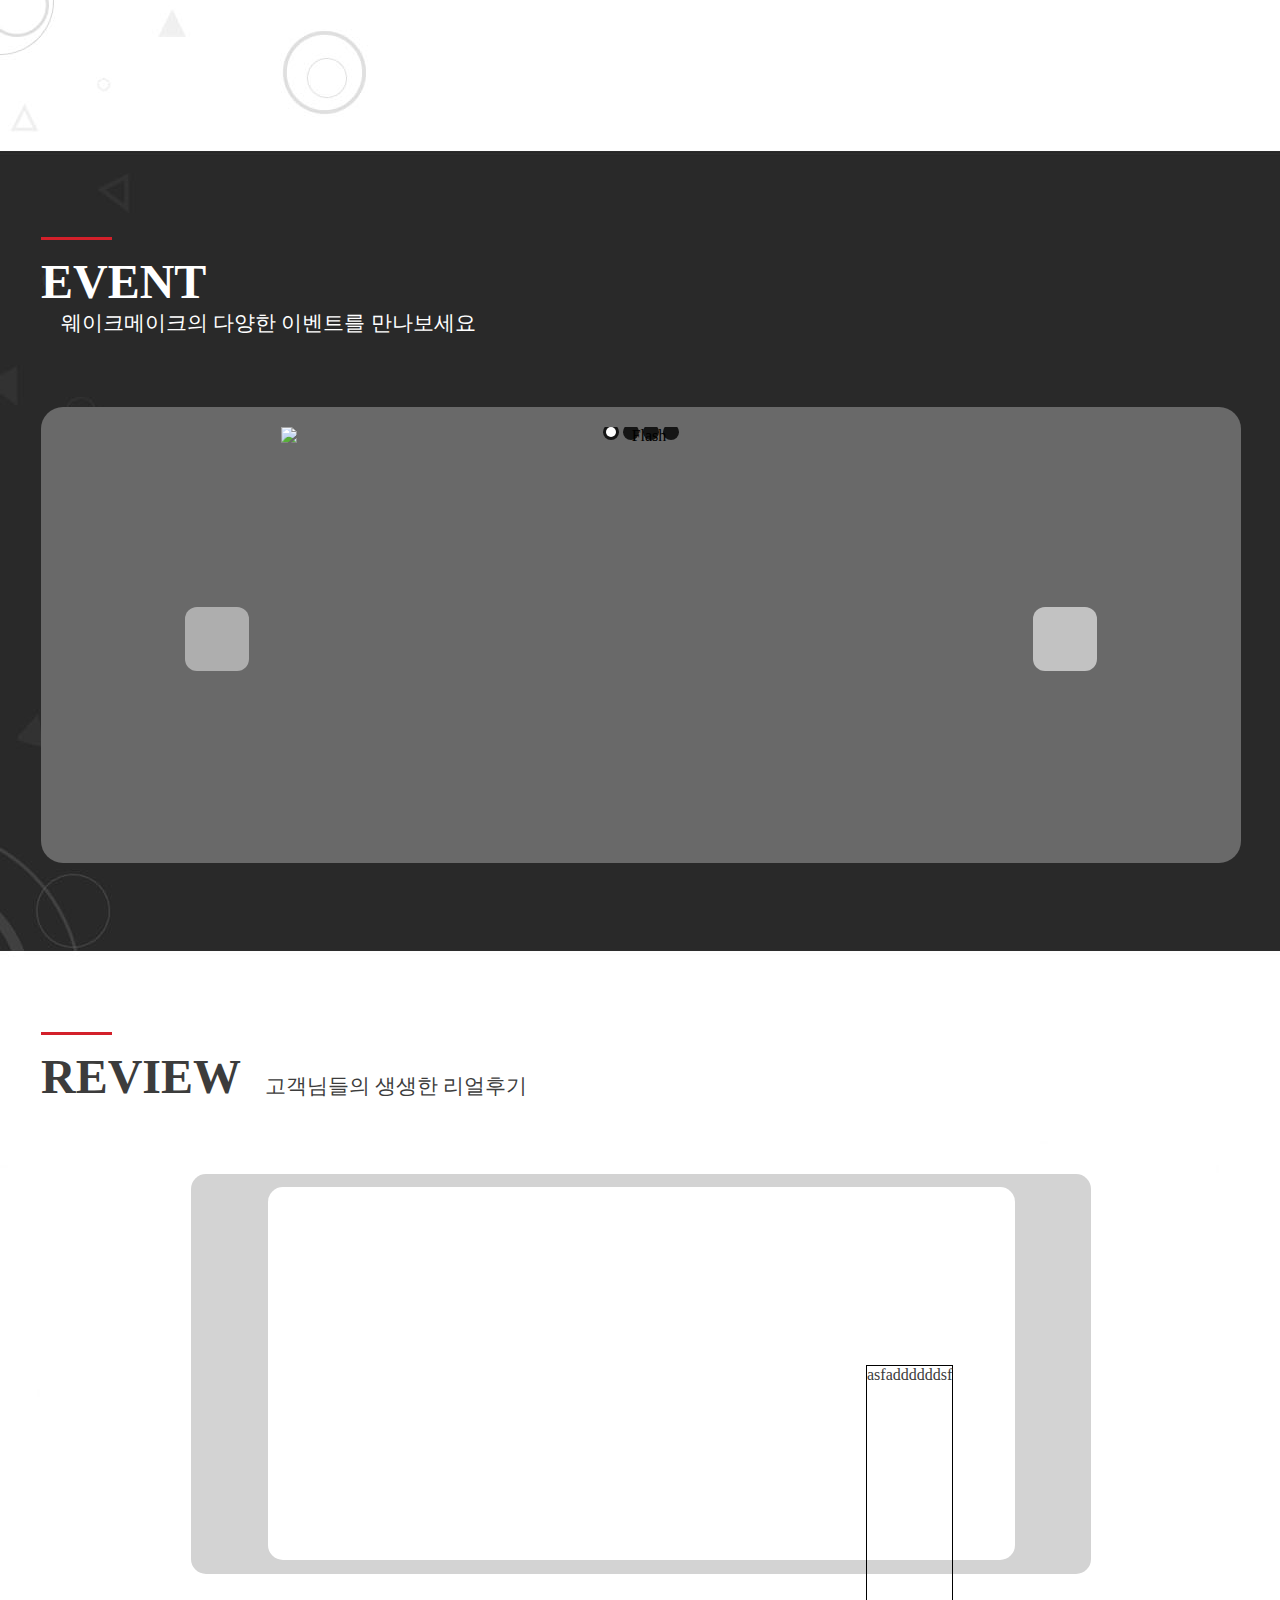
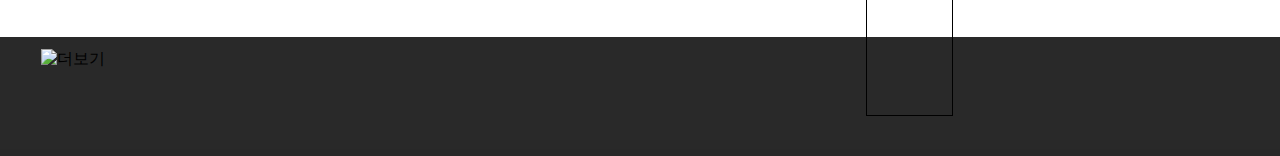
==== commit 94e9a2ef: "6commit" ====
--- a/index.html
+++ b/index.html
@@ -69,33 +69,60 @@
             <div class="image_slider"><img class="active" src="wake_img/slider_img1.png" alt="">
                 <img src="wake_img/slider_img2.png" alt="">
                 <img src="wake_img/slider_img3.PNG" alt=""></div>
-                <div class="bg_c"></div>
+            <div class="bg_c"></div>
             <div class="wrap">
                 <div class="wrap_wrap">
                     <div class="best">
                         <div class="best_title">
                             <div class="redline"><img src="wake_img/contentstitleline.png" alt=""></div>
                             <h1>BEST</h1>
-                            <div class="subtitle"><p class="week">이번 주의 베스트 상품</p><div class="underline"></div></div>
+                            <div class="subtitle">
+                                <p class="week">이번 주의 베스트 상품</p>
+                                <div class="underline"></div>
+                            </div>
 
                         </div>
                         <ul>
                             <li>
-                                <div class="best_img"><h1>1</h1><img src="wake_img/1.png" alt=""></div>
-                                <div class="best_box"><h4>웨이크메이크 디파이닝
-셋 업 파운데이션 EX</h4><p>RED / ORANGE / BLUE</p><h2>15,000 원</h2></div>
-                            </li>
-                            <li>
-                                <div class="best_img"><h1>2</h1><img src="wake_img/2.png" alt=""></div>
-                                <div class="best_box"><h4>웨이크메이크 루즈건 <br> 제로</h4><p>3option</p><h2>20,000 원</h2></div>
-                            </li>
-                            <li>
-                                <div class="best_img"><h1>3</h1><img src="wake_img/5.png" alt=""></div>
-                                <div class="best_box"><h4>웨이크메이크 <br> 포켓스타일러</h4><p>RED / ORANGE / BLUE</p><h2>12,000 원</h2></div>
-                            </li>
-                            <li>
-                                <div class="best_img"><h1>4</h1><img src="wake_img/6.png" alt=""></div>
-                                <div class="best_box"><h4>웨이크메이크 <br> 컬러스타일러</h4><p>RED / ORANGE / BLUE</p><h2>12,000 원</h2></div>
+                                <div class="best_img">
+                                    <h1>1</h1><img src="wake_img/1.png" alt="">
+                                </div>
+                                <div class="best_box">
+                                    <h4>웨이크메이크 디파이닝
+                                        셋 업 파운데이션 EX</h4>
+                                    <p>RED / ORANGE / BLUE</p>
+                                    <h2>15,000 원</h2>
+                                </div>
+                            </li>
+                            <li>
+                                <div class="best_img">
+                                    <h1>2</h1><img src="wake_img/2.png" alt="">
+                                </div>
+                                <div class="best_box">
+                                    <h4>웨이크메이크 루즈건 <br> 제로</h4>
+                                    <p>3option</p>
+                                    <h2>20,000 원</h2>
+                                </div>
+                            </li>
+                            <li>
+                                <div class="best_img">
+                                    <h1>3</h1><img src="wake_img/5.png" alt="">
+                                </div>
+                                <div class="best_box">
+                                    <h4>웨이크메이크 <br> 포켓스타일러</h4>
+                                    <p>RED / ORANGE / BLUE</p>
+                                    <h2>12,000 원</h2>
+                                </div>
+                            </li>
+                            <li>
+                                <div class="best_img">
+                                    <h1>4</h1><img src="wake_img/6.png" alt="">
+                                </div>
+                                <div class="best_box">
+                                    <h4>웨이크메이크 <br> 컬러스타일러</h4>
+                                    <p>RED / ORANGE / BLUE</p>
+                                    <h2>12,000 원</h2>
+                                </div>
                             </li>
                         </ul>
                     </div>
@@ -108,69 +135,86 @@
                         </div>
                         <div class="event_box">
 
-<div class="wrapper">
-	<!-- 	INPUT FOR BUTTON SELECT SLIDE -->
-	<input type="radio" name="next" id="slide1" checked>
-	<input type="radio" name="next" id="slide2">
-	<input type="radio" name="next" id="slide3">
-	<input type="radio" name="next" id="slide4">
-
-	<!-- 	INPUT FOR BUTTON STOP&PLAY -->
-	<input type="radio" name="sto" id="play">
-	<input type="radio" name="sto" id="stop" checked>
-	<input type="radio" name="sto" id="pause">
-
-
-<div class="brain">
-	<label for="slide4" class="int manage_one left"></label>
-	<label for="slide2" class="int manage_one right"></label>
-	<label for="slide1" class="int manage_two left"></label>
-	<label for="slide3" class="int manage_two right"></label>
-	<label for="slide2" class="int manage_tre left"></label>
-	<label for="slide4" class="int manage_tre right"></label>
-	<label for="slide3" class="int manage_for left"></label>
-	<label for="slide1" class="int manage_for right"></label>
-		<!-- CONTAINER -->
-		<div class="cont">
-
-			<!-- BUTTON PLAY&STOP -->
-
-			<!-- IMAGE -->
-			<div class="image">
-				<img src="http://s017.radikal.ru/i432/1310/37/f331c96eef02.jpg" class="oneP" 	alt="Flash">
-				<img src="http://s004.radikal.ru/i208/1310/09/7a8e37a9e719.jpg" class="twoP" 	alt="Superman">
-				<img src="http://s020.radikal.ru/i713/1310/5f/a15fcdeb8fe8.jpg" class="threeP"  alt="Team">
-				<img src="http://s019.radikal.ru/i639/1310/02/1e3d78802280.jpg" class="fourP" 	alt="Joker">
-			</div>
-
-			<!-- ANIMATION LINE -->
-			<div class="aline">
-				<div class="line"></div>
-				<div class="bord"><span></span></div>
-				<div class="bord"><span></span></div>
-				<div class="bord"><span></span></div>
-				<div class="bord"><span></span></div>
-			</div>
-
-			<!-- BOTTOM LINE -->
-			<div class="but">
-				<label for="slide1" class="select_but select1" onclick=""><div></div></label>
-				<label for="slide2" class="select_but select2" onclick=""><div></div></label>
-				<label for="slide3" class="select_but select3" onclick=""><div></div></label>
-				<label for="slide4" class="select_but select4" onclick=""><div></div></label>
-			</div>
-		</div>
-</div>
-
-
-</div>
-                            </div>
+                            <div class="wrapper">
+                                <!-- 	INPUT FOR BUTTON SELECT SLIDE -->
+                                <input type="radio" name="next" id="slide1" checked>
+                                <input type="radio" name="next" id="slide2">
+                                <input type="radio" name="next" id="slide3">
+                                <input type="radio" name="next" id="slide4">
+
+                                <!-- 	INPUT FOR BUTTON STOP&PLAY -->
+                                <input type="radio" name="sto" id="play">
+                                <input type="radio" name="sto" id="stop" checked>
+                                <input type="radio" name="sto" id="pause">
+
+
+                                <div class="brain">
+                                    <label for="slide4" class="int manage_one left"></label>
+                                    <label for="slide2" class="int manage_one right"></label>
+                                    <label for="slide1" class="int manage_two left"></label>
+                                    <label for="slide3" class="int manage_two right"></label>
+                                    <label for="slide2" class="int manage_tre left"></label>
+                                    <label for="slide4" class="int manage_tre right"></label>
+                                    <label for="slide3" class="int manage_for left"></label>
+                                    <label for="slide1" class="int manage_for right"></label>
+                                    <!-- CONTAINER -->
+                                    <div class="cont">
+
+                                        <!-- BUTTON PLAY&STOP -->
+
+                                        <!-- IMAGE -->
+                                        <div class="image">
+                                            <img src=wake_img/eventimg1.jpg class="oneP" alt="Flash">
+                                            <img src=wake_img/eventimg2.jpg class="twoP" alt="Superman">
+                                            <img src=wake_img/eventimg4.jpg class="threeP" alt="Team">
+                                            <img src=wake_img/eventimg5.jpg class="fourP" alt="Joker">
+                                        </div>
+
+                                        <!-- ANIMATION LINE -->
+                                        <div class="aline">
+                                            <div class="line"></div>
+                                            <div class="bord"><span></span></div>
+                                            <div class="bord"><span></span></div>
+                                            <div class="bord"><span></span></div>
+                                            <div class="bord"><span></span></div>
+                                        </div>
+
+                                        <!-- BOTTOM LINE -->
+                                        <div class="but">
+                                            <label for="slide1" class="select_but select1" onclick="">
+                                                <div></div>
+                                            </label>
+                                            <label for="slide2" class="select_but select2" onclick="">
+                                                <div></div>
+                                            </label>
+                                            <label for="slide3" class="select_but select3" onclick="">
+                                                <div></div>
+                                            </label>
+                                            <label for="slide4" class="select_but select4" onclick="">
+                                                <div></div>
+                                            </label>
+                                        </div>
+                                    </div>
+                                </div></div>
+                        </div>
                     </div>
                     <div class="review">
                         <div class="review_title">
-                            <div class="redline"></div>
-                            <h1></h1>
-                            <p></p>
+
+                            <div class="redline"><img src="wake_img/contentstitleline.png" alt=""></div>
+                            <h1>REVIEW</h1>
+                            <p class="subtitle week">고객님들의 생생한 리얼후기</p>
+                        </div>
+                        <div class="reviewbox0">
+                            <ul>
+                               <div class="review_box">
+                               <div class="review_left">
+                                <li><a href="#"><img src="wake_img/reviewimg/0.jpg" class="reimg reimg1" alt=""><p class="reimg reimg1">asfaddddddsf</p></a></li>
+                                <li><a href="#"><img src="wake_img/reviewimg/2.jpg" class="reimg reimg2" alt=""><p class="reimg reimg2">asfaddddddsf</p></a></li>
+                                <li><a href="#"><img src="wake_img/reviewimg/3.jpg" class="reimg reimg3" alt=""><p class="reimg reimg3">asfaddddddsf</p></a></li>
+                                <li><a href="#"><img src="wake_img/reviewimg/4.jpg" class="reimg reimg4" alt=""><p class="reimg reimg4">asfaddddddsf</p></a></li></div> <div class="review_right"><li><a href="#"><img src="wake_img/reviewimg/1.jpg" class="reimg5" alt=""><p class="reimg reimg5">asfaddddddsf</p></a></li></div></div>
+                            </ul>
+
                         </div>
                     </div>
                     <div class="notice">
--- a/cssslide.css
+++ b/cssslide.css
@@ -18,7 +18,6 @@
 	display: block;
 	width:60%;
 	height: 40%;
-	border: solid 2px #e0e0e0;
 	overflow: hidden;
 
 }
@@ -322,11 +321,11 @@
 #stop:checked ~ .brain .cont .menu .hideStop{
 	visibility: visible;
 }
-/*#stop:checked ~ .brain .cont .aline .line{
+#stop:checked ~ .brain .cont .aline .line{
 	width: 0px;
 	-webkit-animation:none;
 	animation:none;
-}*/
+}
 #pause:checked ~ .brain .cont .menu .butPause{
 	visibility: hidden;
 }
--- a/style.css
+++ b/style.css
@@ -197,14 +197,21 @@
     margin-bottom: 10px;
 }
 
-.best,
+.best {
+     width: 100%;
+    height: 942px;
+}
 .event {
     width: 100%;
-    height: 941px;
+    height: 795px;
+}
+.review {
+    width: 100%;
+    height: 688px;
 }
 
 .best_title,
-.event_title {
+.event_title,.review_title {
     padding: 70px 30px 70px 0px;
     width: 50%;
     left: 200px;
@@ -226,7 +233,7 @@
 .best h1,
 p,
 .event h1,
-p {
+p,.review h1,p {
     color: #3c3c3c;
     display: inline-block;
     font-family: "나눔스퀘어", "돋움";
@@ -238,12 +245,12 @@
 }
 
 .best h1,
-.event h1 {
+.event h1,.review h1 {
     font-size: 3rem;
 }
 
 .best ul,
-.event ul {
+.event ul,.review ul {
     top: 230px;
     left: 200px;
     display: flex;
@@ -338,5 +345,111 @@
     display: flex;
     justify-content: center;
 }
-
-
+.reviewbox0 {
+     display: flex; justify-content: center;
+    align-items: center;
+}
+.review ul {
+    width: 100%;
+    background-color: lightgray;
+    display: flex; justify-content: center;
+    align-items: center;
+    height: 400px;
+    width: 900px;
+    border-radius: 15px;
+}
+.review_box { border-radius: 15px;
+    display: flex;
+    align-items: center;
+    justify-content: center;
+    height: 373px;
+    background-color: white;
+width: 747px;
+}
+.review_left {
+    position: relative;
+    width: 450px;
+    height: 352px;
+}
+.reimg {
+    position: absolute;
+}
+.reimg1 {
+    left: 3px;
+    top: 3px;
+}
+
+.reimg2 {
+    left: 3px;
+    top: 215px;
+}
+.reimg3 {
+    left: 229px;
+    top: 3px;
+}
+.reimg4 {
+    top: 215px;
+    left: 278px;
+}
+
+.reimg5 {
+    height: 349px;
+}
+p.reimg1 {
+    display: flex;
+    justify-content: center;
+    align-items: center;
+    background-color: rgba(0,0,0,0.5);
+    width: 221px;
+    height: 207px;
+    color: white;
+    opacity: 0;
+}
+p.reimg1:hover {
+    transition-duration: 0.5s ;
+    opacity: 1;
+}
+p.reimg2 {display: flex;
+    justify-content: center;
+    align-items: center;
+    background-color: rgba(0,0,0,0.5);
+    color: white;
+    opacity: 0;
+    width: 271px;
+    height: 134px;
+    left: 3px;
+    top: 215px;
+}p.reimg2:hover {
+    transition-duration: 0.5s ;
+    opacity: 1;
+}
+p.reimg3 {display: flex;
+    justify-content: center;
+    align-items: center;
+    background-color: rgba(0,0,0,0.5);
+    color: white;
+    opacity: 0;
+    width: 217px;
+    height: 208px;
+     left: 229px;
+    top: 3px;
+}p.reimg3:hover {
+    transition-duration: 0.5s ;
+    opacity: 1;
+}p.reimg4 {display: flex;
+    justify-content: center;
+    align-items: center;
+    background-color: rgba(0,0,0,0.5);
+    color: white;
+    opacity: 0;
+    width: 167px;
+    height: 134px;
+     top: 215px;
+    left: 278px;
+}p.reimg4:hover {
+    transition-duration: 0.5s ;
+    opacity: 1;
+}
+p.reimg5 {
+    border: 1px solid #000;
+}
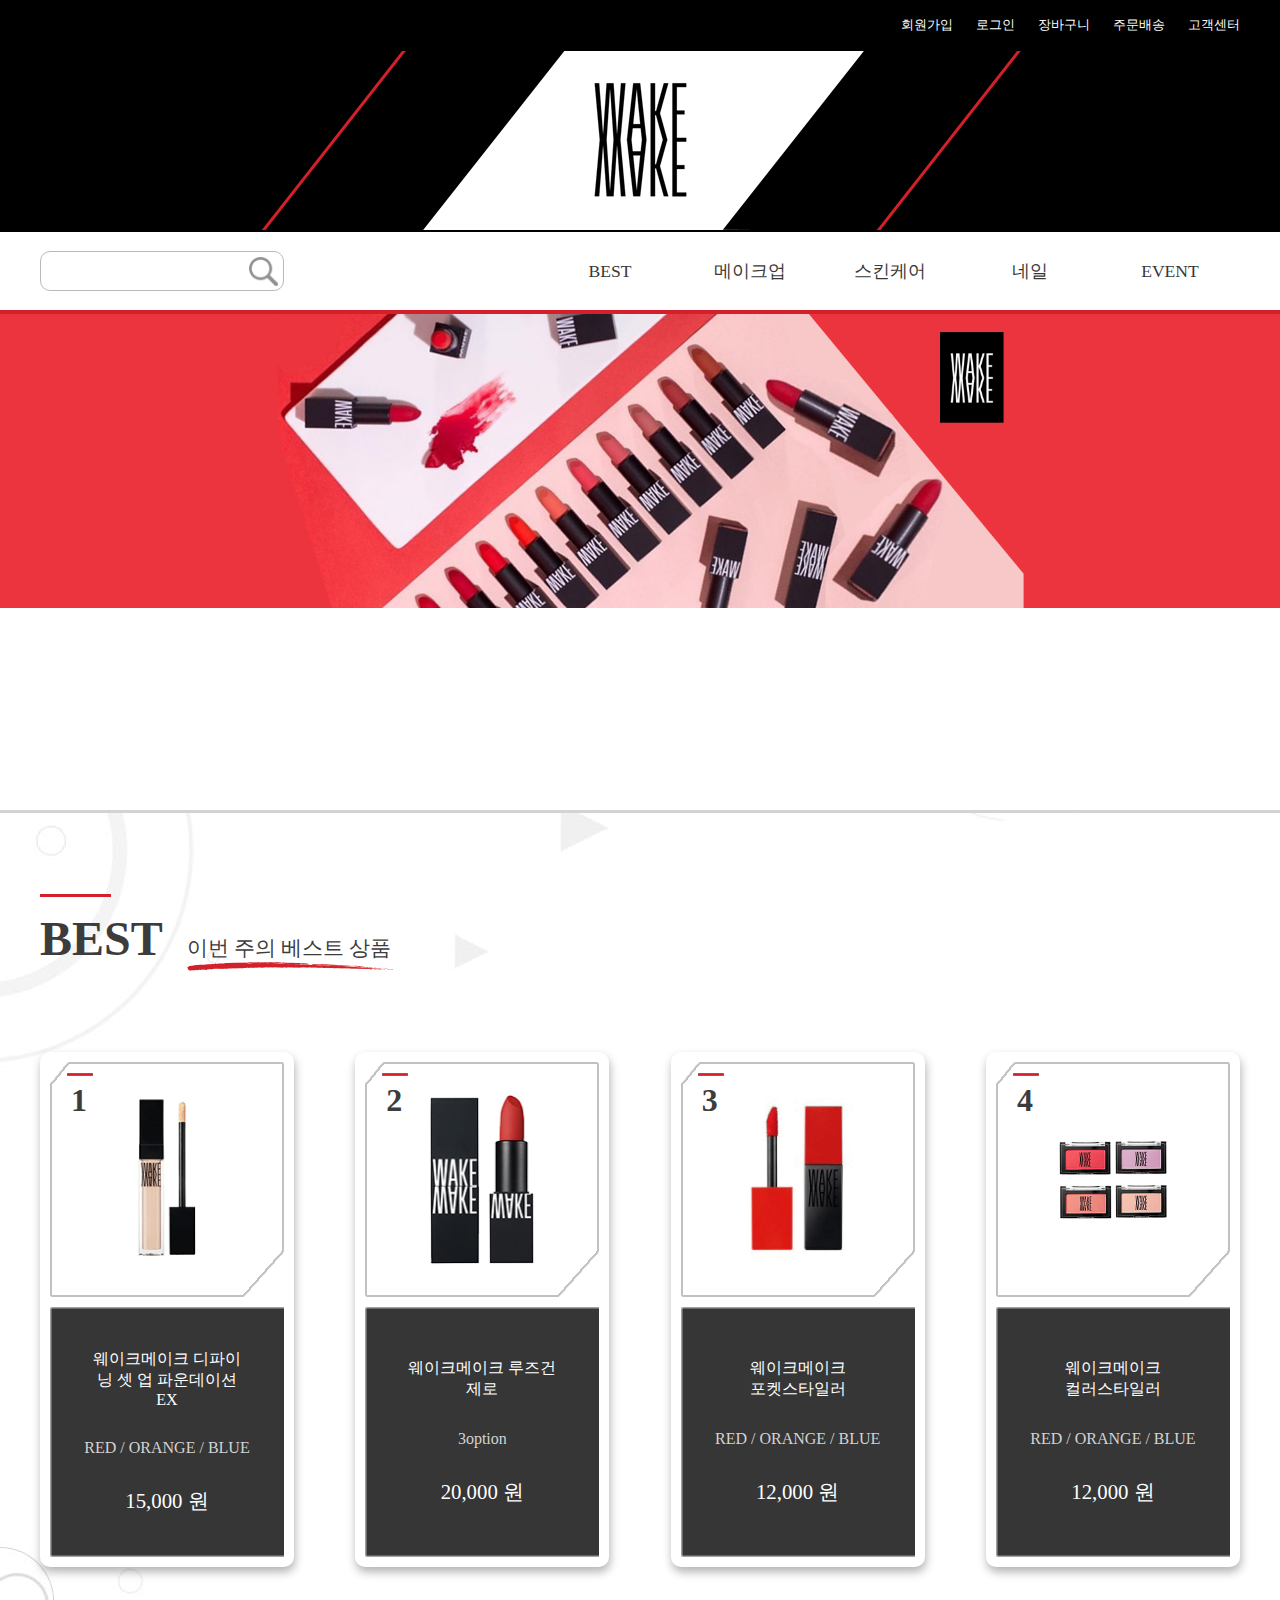
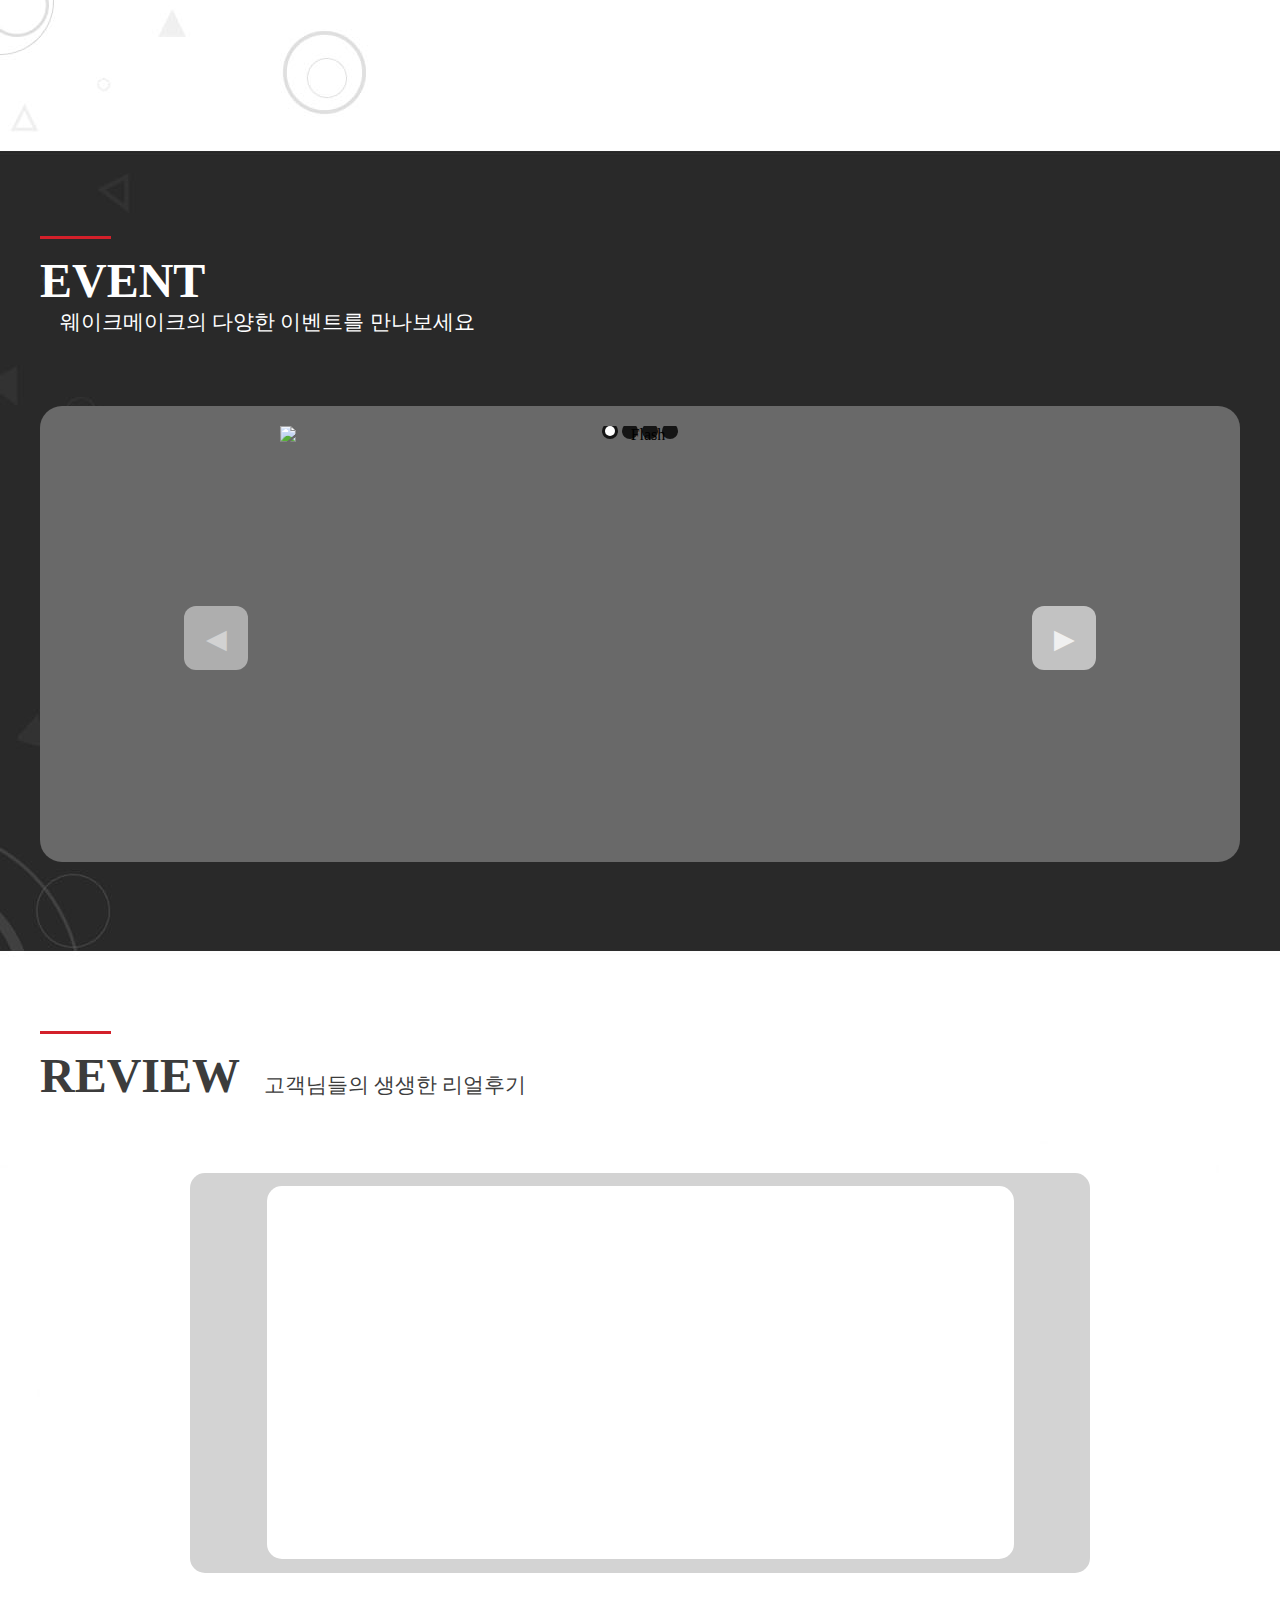
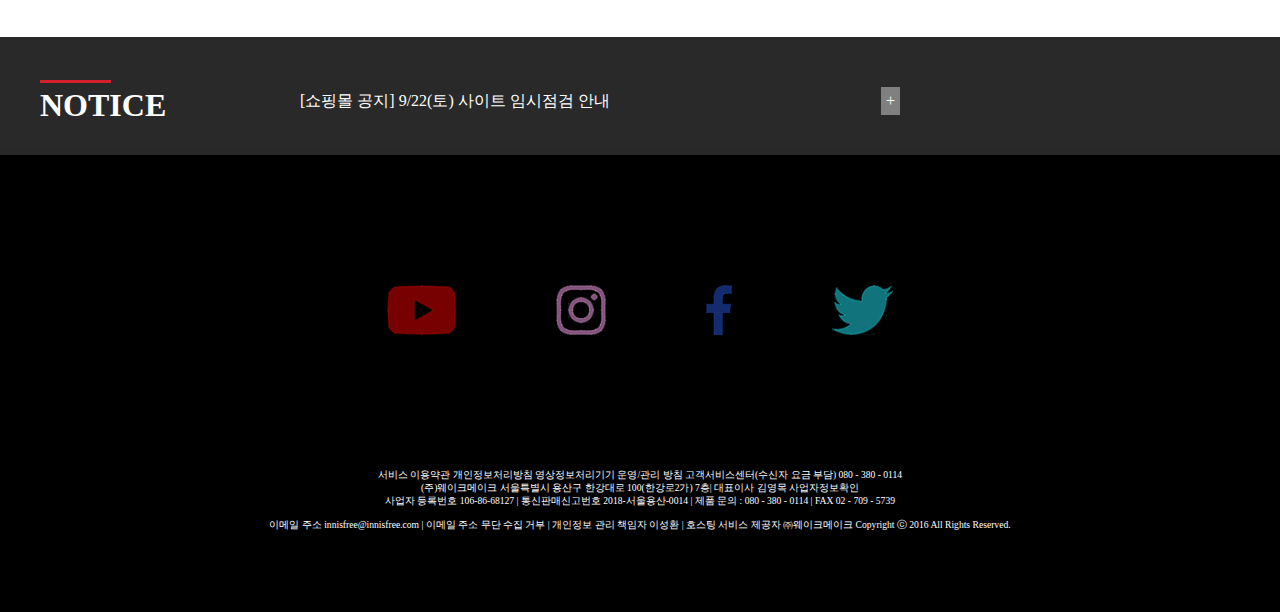
==== commit c1541e76: "7commi" ====
--- a/index.html
+++ b/index.html
@@ -149,14 +149,14 @@
 
 
                                 <div class="brain">
-                                    <label for="slide4" class="int manage_one left"></label>
-                                    <label for="slide2" class="int manage_one right"></label>
-                                    <label for="slide1" class="int manage_two left"></label>
-                                    <label for="slide3" class="int manage_two right"></label>
-                                    <label for="slide2" class="int manage_tre left"></label>
-                                    <label for="slide4" class="int manage_tre right"></label>
-                                    <label for="slide3" class="int manage_for left"></label>
-                                    <label for="slide1" class="int manage_for right"></label>
+                                    <label for="slide4" class="int manage_one left"><p class="arrow">◀</p></label>
+                                    <label for="slide2" class="int manage_one right"><p class="arrow">▶</p></label>
+                                    <label for="slide1" class="int manage_two left"><p class="arrow">◀</p></label>
+                                    <label for="slide3" class="int manage_two right"><p class="arrow">▶</p></label>
+                                    <label for="slide2" class="int manage_tre left"><p class="arrow">◀</p></label>
+                                    <label for="slide4" class="int manage_tre right"><p class="arrow">▶</p></label>
+                                    <label for="slide3" class="int manage_for left"><p class="arrow">◀</p></label>
+                                    <label for="slide1" class="int manage_for right"><p class="arrow">▶</p></label>
                                     <!-- CONTAINER -->
                                     <div class="cont">
 
@@ -195,7 +195,8 @@
                                             </label>
                                         </div>
                                     </div>
-                                </div></div>
+                                </div>
+                            </div>
                         </div>
                     </div>
                     <div class="review">
@@ -207,29 +208,51 @@
                         </div>
                         <div class="reviewbox0">
                             <ul>
-                               <div class="review_box">
-                               <div class="review_left">
-                                <li><a href="#"><img src="wake_img/reviewimg/0.jpg" class="reimg reimg1" alt=""><p class="reimg reimg1">asfaddddddsf</p></a></li>
-                                <li><a href="#"><img src="wake_img/reviewimg/2.jpg" class="reimg reimg2" alt=""><p class="reimg reimg2">asfaddddddsf</p></a></li>
-                                <li><a href="#"><img src="wake_img/reviewimg/3.jpg" class="reimg reimg3" alt=""><p class="reimg reimg3">asfaddddddsf</p></a></li>
-                                <li><a href="#"><img src="wake_img/reviewimg/4.jpg" class="reimg reimg4" alt=""><p class="reimg reimg4">asfaddddddsf</p></a></li></div> <div class="review_right"><li><a href="#"><img src="wake_img/reviewimg/1.jpg" class="reimg5" alt=""><p class="reimg reimg5">asfaddddddsf</p></a></li></div></div>
+                                <div class="review_box">
+                                    <div class="review_left">
+                                        <li><a href="#"><img src="wake_img/reviewimg/0.jpg" class="reimg reimg1" alt="">
+                                                <p class="reimg reimg1"><span>ㅡㅡㅡㅡ<br>색 너무 예쁜 것 아닌가요 이제까지 산 것중 가장 만족스 ...</span> </p>
+                                            </a></li>
+                                        <li><a href="#"><img src="wake_img/reviewimg/2.jpg" class="reimg reimg2" alt="">
+                                                <p class="reimg reimg2"><span>ㅡㅡㅡㅡ<br>예상보다 빠르게 왔어요~!좋다고 소문이 자자해서 다른거 살겸 가격도 싸길래 같이 ...</span></p>
+                                            </a></li>
+                                        <li><a href="#"><img src="wake_img/reviewimg/3.jpg" class="reimg reimg3" alt="">
+                                                <p class="reimg reimg3"><span>ㅡㅡㅡㅡ<br>작아서 휴대하기 좋고 반짝임도 딱 원하던 느낌세일하면 다른 색상도 구매하고 싶 ...</span></p>
+                                            </a></li>
+                                        <li><a href="#"><img src="wake_img/reviewimg/4.jpg" class="reimg reimg4" alt="">
+                                                <p class="reimg reimg4"><span>ㅡㅡㅡㅡ<br>매장에서 직접 발라보고 너무 이쁘다 생각했는데  ...</span></p>
+                                            </a></li>
+                                    </div>
+                                    <div class="review_right">
+                                        <li><a href="#"><img src="wake_img/reviewimg/1.jpg" class="reimg5" alt="">
+                                                <p class="reimg reimg5"><span>ㅡㅡㅡㅡ<br>~!! 이렇게 지속력이 오래갈줄몰랐어요~~수정화장하는거 엄청 귀찮아하는데 요건 오래가서 넘나좋은...</span></p>
+                                            </a></li>
+                                    </div>
+                                </div>
                             </ul>
-
                         </div>
                     </div>
                     <div class="notice">
                         <div class="notice_title">
-                            <div class="redline"></div>
-                            <h1></h1>
-                            <p></p><img src="" alt="더보기">
-                        </div>
+                            <div class="not_redline"><img src="wake_img/contentstitleline.png" alt=""></div>
+                            <h1>NOTICE</h1></div>
+                            <div class="not_contents">
+                        <a href="" class="not_sub"><p>[쇼핑몰 공지] 9/22(토) 사이트 임시점검 안내</p></a><a href=""  class="more"><p>+</p></a></div>
+                        
                     </div>
                 </div>
             </div>
         </div>
         <footer>
-            <div class="sns"></div>
-            <p></p>
+            <div class="sns"><a href=""><img src="wake_img/sns_youtube.png" alt=""></a><a href=""><img src="wake_img/sns_insta.png" alt=""></a><a href=""><img src="wake_img/sns_facebook.png" alt=""></a><a href=""><img src="wake_img/sns_twitter.png" alt=""></a></div>
+            <p>서비스 이용약관 개인정보처리방침 영상정보처리기기 운영/관리 방침 고객서비스센터(수신자 요금 부담) 080 - 380 - 0114 <br>
+(주)웨이크메이크 서울특별시 용산구 한강대로 100(한강로2가) 7층| 대표이사 김영목
+사업자정보확인<br>
+
+사업자 등록번호 106-86-68127 | 통신판매신고번호 2018-서울용산-0014 | 제품 문의 : 080 - 380 - 0114 | FAX 02 - 709 - 5739 <br><br>
+이메일 주소 innisfree@innisfree.com | 이메일 주소 무단 수집 거부 | 개인정보 관리 책임자 이성환 | 호스팅 서비스 제공자 ㈜웨이크메이크
+
+Copyright ⓒ 2016 All Rights Reserved.</p>
         </footer>
     </div>
 </body>
--- a/cssslide.css
+++ b/cssslide.css
@@ -239,6 +239,11 @@
 	-webkit-animation: anim-left ease .5s;
 	animation: anim-left ease .5s;
 }
+.arrow {
+    font-size: 1.7em;
+    margin: 27%;
+}
+
 .int{
 	display: none;
 }
--- a/style.css
+++ b/style.css
@@ -158,6 +158,7 @@
     border-bottom: 3px solid lightgray;
     border-top: 4px solid #d4202b;
     width: 100%;
+    min-width: 1200px;
     display: flex;
     z-index: 1;
     overflow: hidden;
@@ -185,7 +186,6 @@
     justify-content: center;
     align-items: center;
     width: 100%;
-    border: 1px solid green;
 }
 
 .wrap_wrap {
@@ -209,7 +209,13 @@
     width: 100%;
     height: 688px;
 }
-
+.notice {
+    position: relative;
+    display: flex;
+    align-items: center;
+    width: 100%;
+    height: 117px;
+}
 .best_title,
 .event_title,.review_title {
     padding: 70px 30px 70px 0px;
@@ -233,7 +239,7 @@
 .best h1,
 p,
 .event h1,
-p,.review h1,p {
+p,.review h1,p,.notice h1,p {
     color: #3c3c3c;
     display: inline-block;
     font-family: "나눔스퀘어", "돋움";
@@ -241,7 +247,6 @@
 
 .week {
     font-size: 1.3rem;
-
 }
 
 .best h1,
@@ -256,7 +261,11 @@
     display: flex;
     justify-content: space-between;
 }
-
+.best ul li {padding: 10px;
+    border-radius: 10px;
+    box-shadow: 1px 5px 10px 0px rgba(0,0,0,0.3);
+    border: 0px solid lightgray;
+}
 .best_img {
     position: relative;
     background: url(wake_img/main_bestbox1.png);
@@ -370,6 +379,10 @@
     position: relative;
     width: 450px;
     height: 352px;
+}
+.review_right {
+    position: relative;
+  
 }
 .reimg {
     position: absolute;
@@ -450,6 +463,74 @@
     transition-duration: 0.5s ;
     opacity: 1;
 }
-p.reimg5 {
-    border: 1px solid #000;
-}
+p.reimg5 {display: flex;
+    justify-content: center;
+    align-items: center;
+    background-color: rgba(0,0,0,0.5);
+    color: white;
+    opacity: 0;
+    position: absolute;
+    top: 0;
+    width: 272px;
+    height: 349px;
+}
+
+p.reimg5:hover {
+    transition-duration: 0.5s ;
+    opacity: 1;
+}
+.review_box span {
+    margin: 10%;
+    padding: 5%;
+    border: 2px solid #fff;
+    font-size: 0.8em;
+    line-height: 2em;
+}
+.notice h1 {
+    color: #fff;
+    font-size: 2em;
+}
+.notice p {
+    color: #fff;
+}
+.not_sub p:hover {
+    transition-duration: 0.2s;
+    color: gray;
+}
+.not_contents {
+    width: 600px;
+    display: flex;
+    align-items: center;
+    position: absolute;
+    top: 53px;
+    left: 260px;
+}
+.notice .more {
+    position: absolute;
+    right: 0;
+    background-color: gray;
+    padding: 5px;
+}
+footer {
+    position: relative;
+    display: flex;
+    flex-direction: column;
+    justify-content: center;
+    align-content: center;
+    background-color: #000;
+  width: 100%;
+    
+}
+footer p {font-size: 0.6em;
+    text-align: center;
+    margin: 80px;
+}
+footer .sns {
+  
+    margin: 0 auto;  margin-top: 80px;
+  
+}
+footer .sns img {
+    height: 50px;
+    margin: 50px;
+}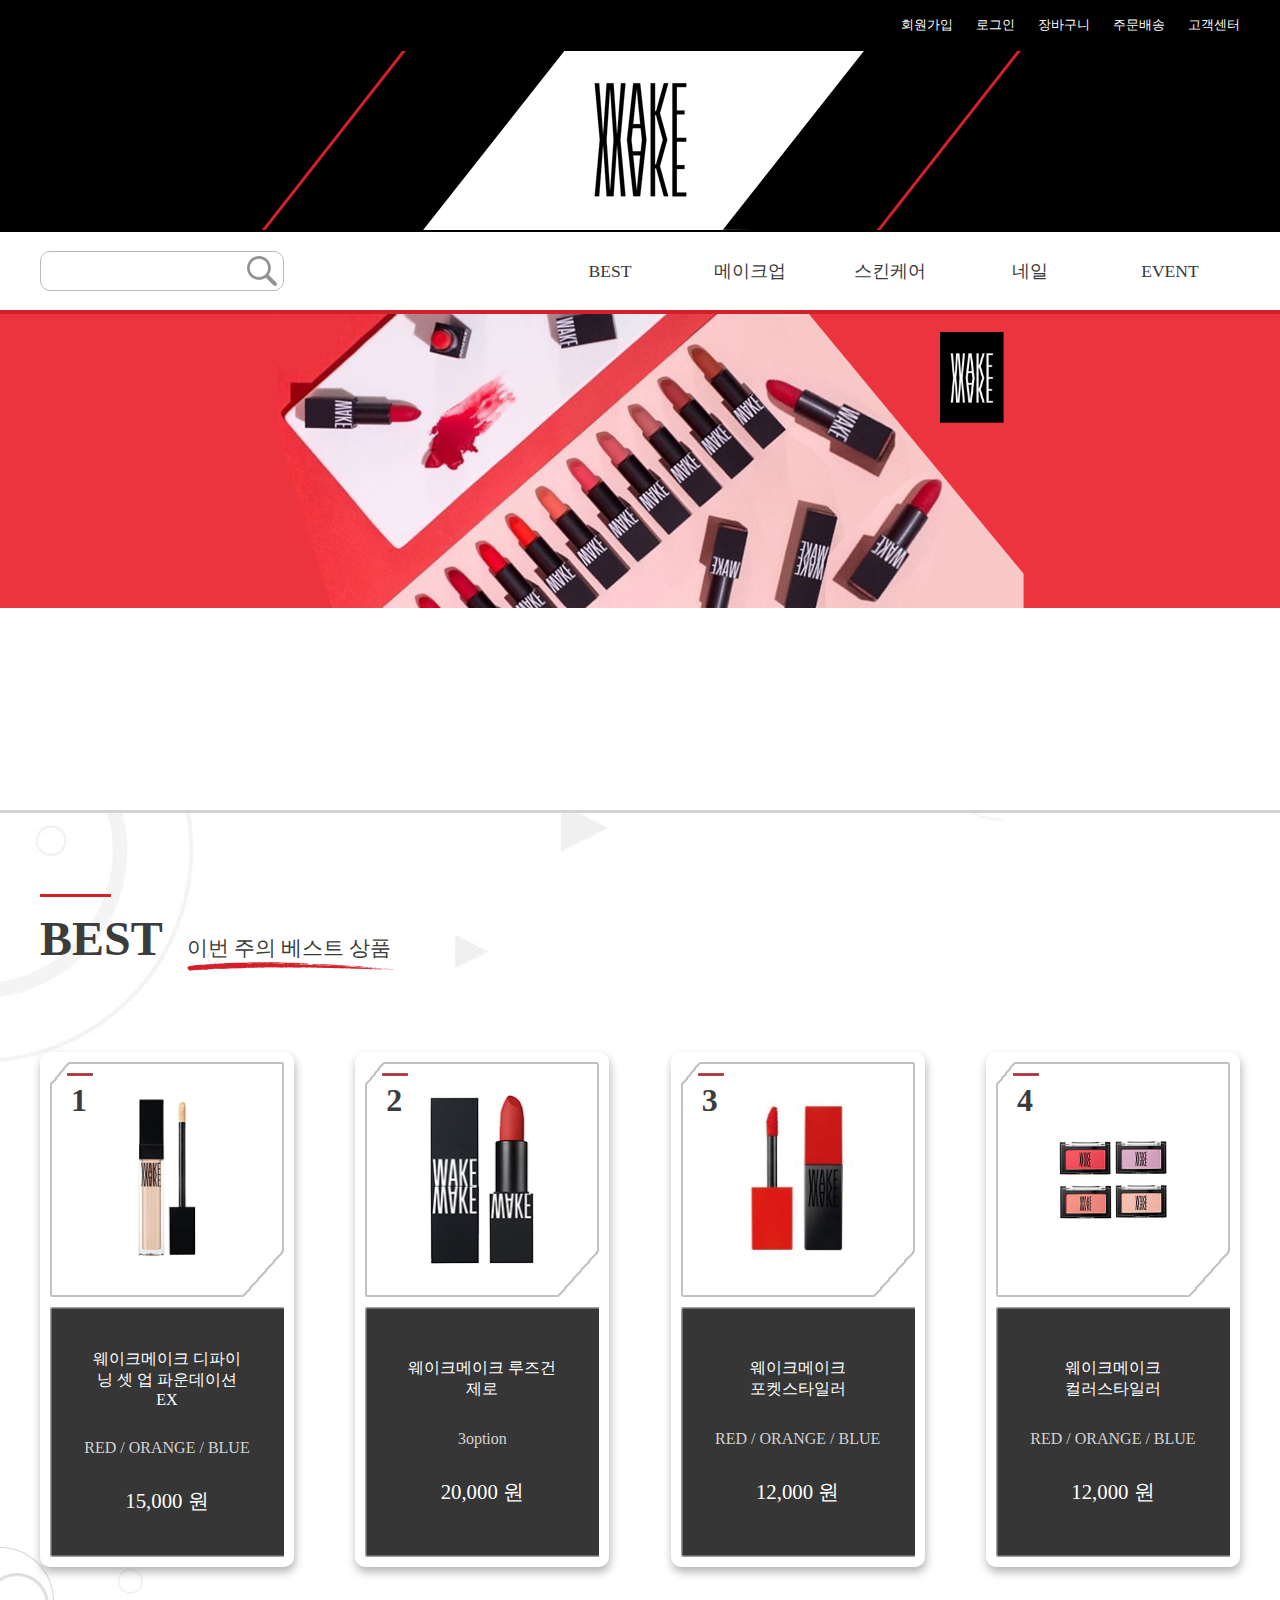
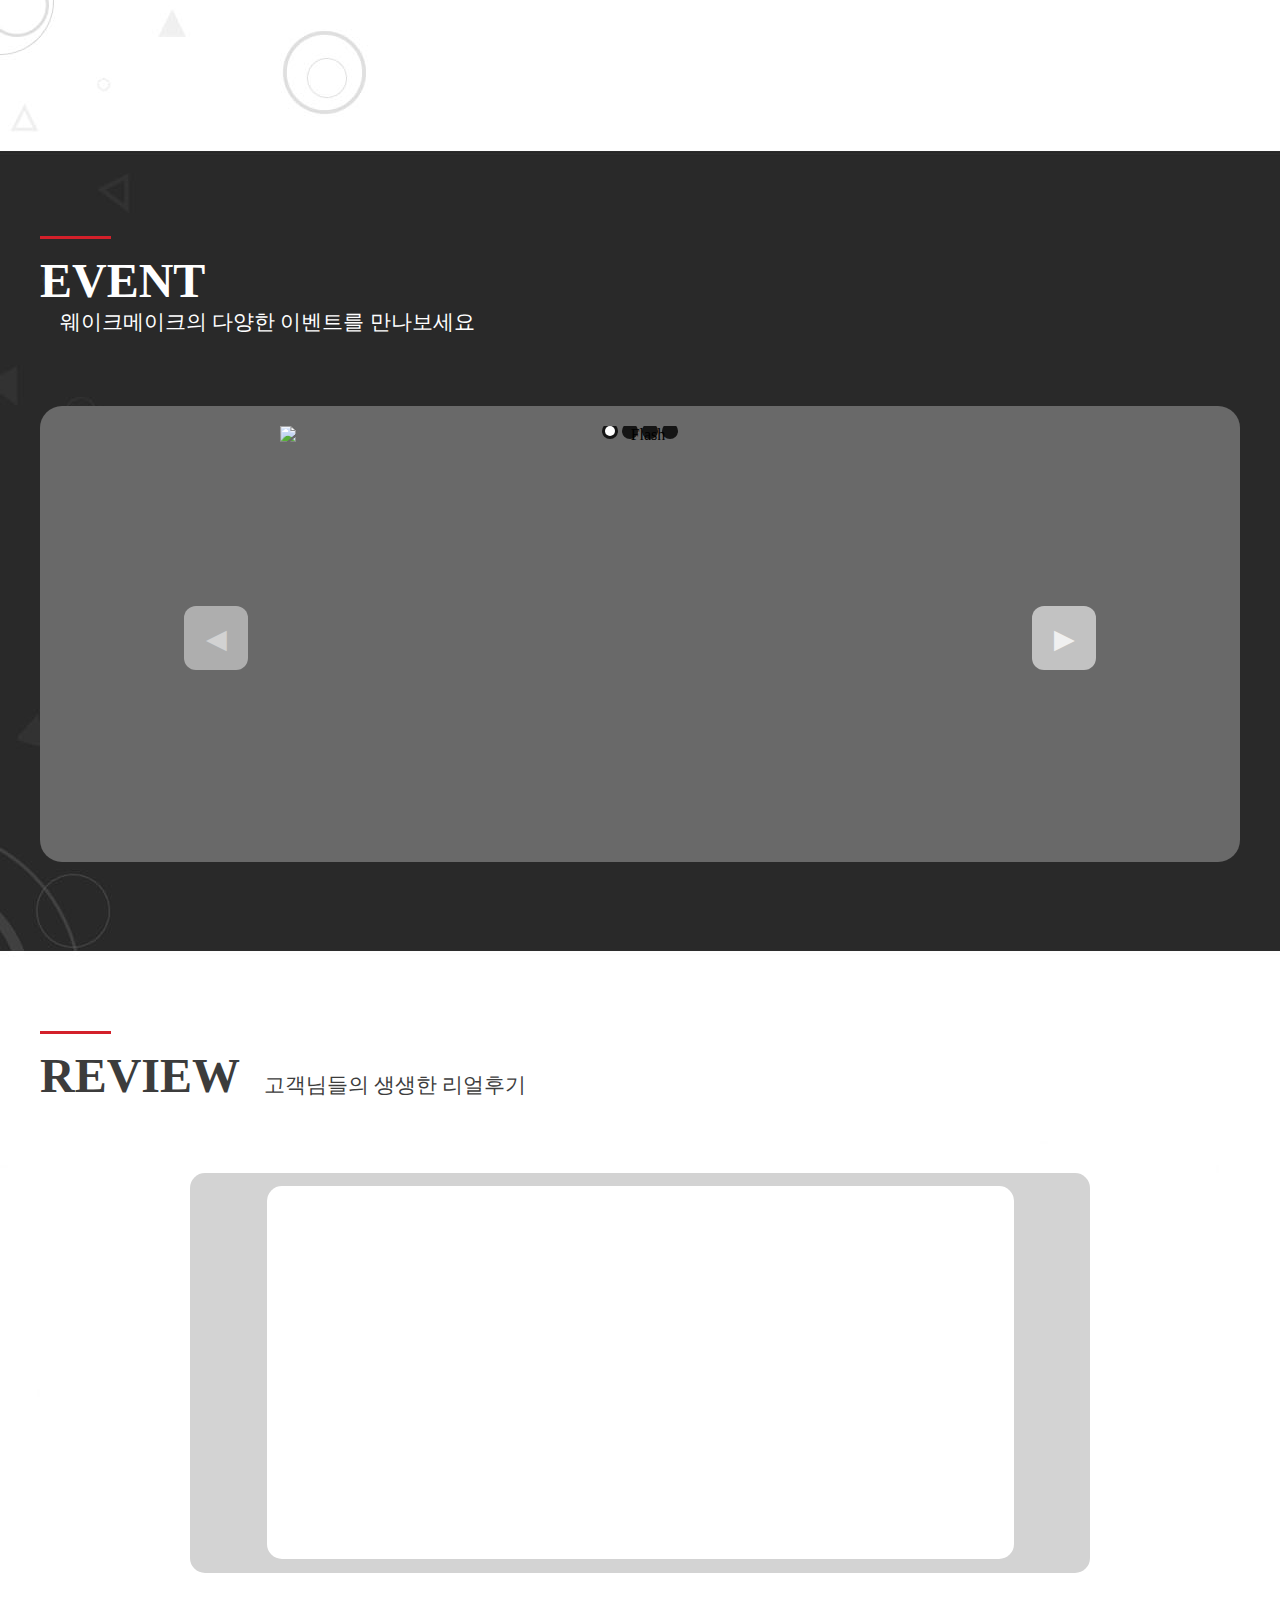
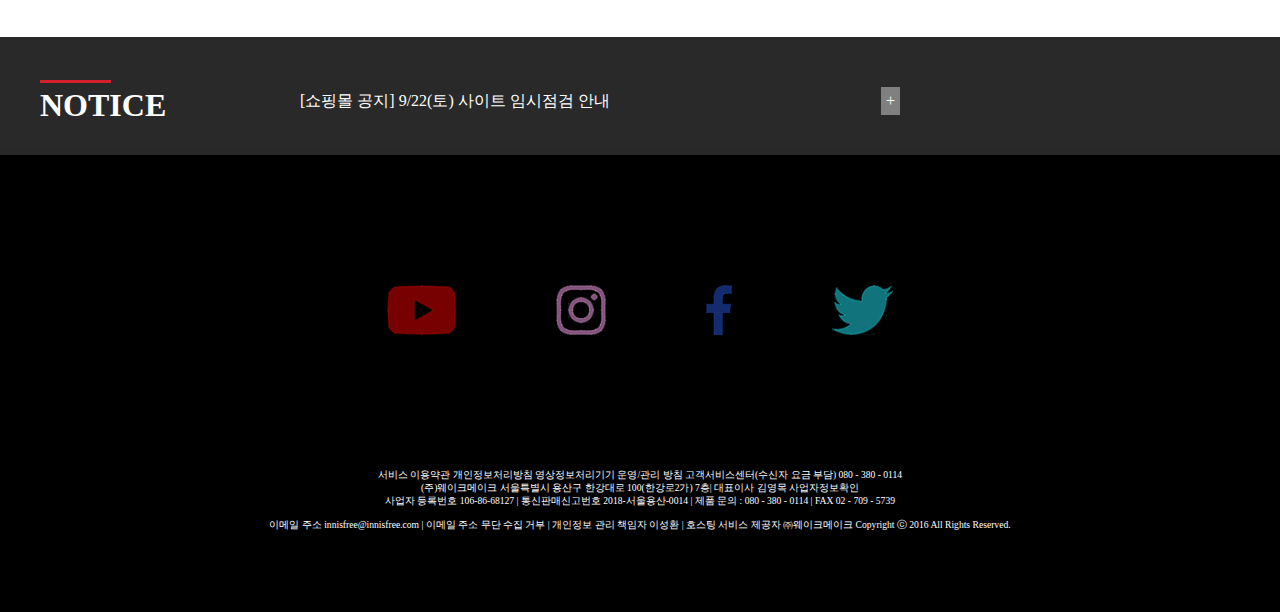
==== commit 37715403: "Add files via upload" ====
--- a/index.html
+++ b/index.html
@@ -27,7 +27,7 @@
             <div class="header_logo"><img src="wake_img/logo.jpg" alt=""></div>
             <div class="header_2 clearfix">
                 <div class="search_flex">
-                    <div class="header_search"><a href=""><img src="wake_img/seach_icon.png" alt="돋보기"></a></div>
+                    <input type="text" class="header_search"><input  TYPE="IMAGE" src="wake_img/seach_icon.png" name="Submit" value="Submit"  align="absmiddle" class="search-icon">
                 </div>
 
                 <ul class="header_menu">
--- a/style.css
+++ b/style.css
@@ -26,7 +26,7 @@
     max-width: 100%;
 }
 
-.header_1 {
+.header_1 {min-width: 1200px;
     display: flex;
     justify-content: center;
     height: 51px;
@@ -52,7 +52,7 @@
     color: #fff;
 }
 
-.header_logo {
+.header_logo {min-width: 1200px;
     width: 100%;
     height: 181px;
     background-color: black;
@@ -74,8 +74,29 @@
 }
 
 .search_flex {
+    position: relative;
     display: flex;
     width: 1200px;
+}
+/*.searchicon{
+ background-image: url('wake_img/seach_icon.png');
+    background-position:  2px 3px;
+    background-repeat: no-repeat;
+    width: 35px;
+    height: 40px;
+    border: 0px;
+ cursor:pointer;
+ outline: 0;
+    border-radius: 8px;
+}*/
+.search-icon {
+    top: 3px;
+    position: absolute;
+    left: 205px;
+    padding: 2px;
+    width: 30px;
+    height: 30px;
+    background-color: #fff;
 }
 
 .header_search {
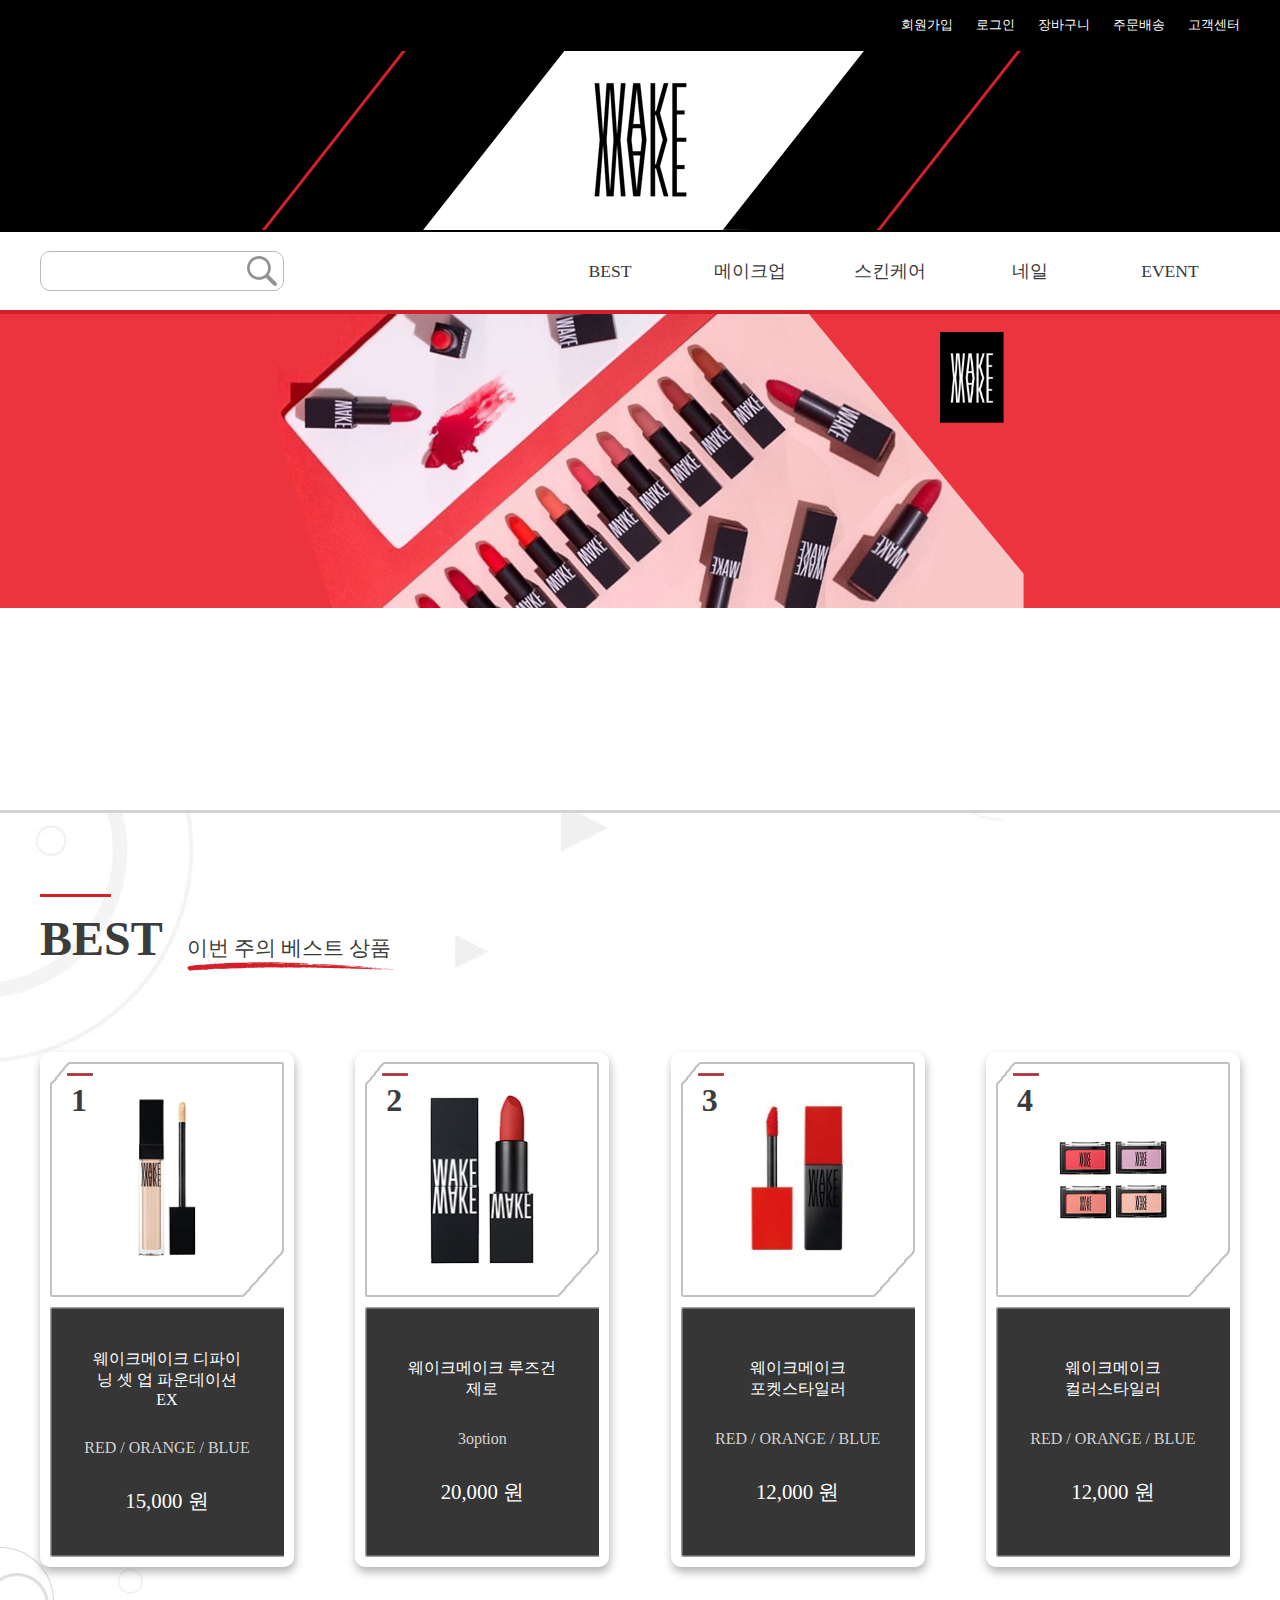
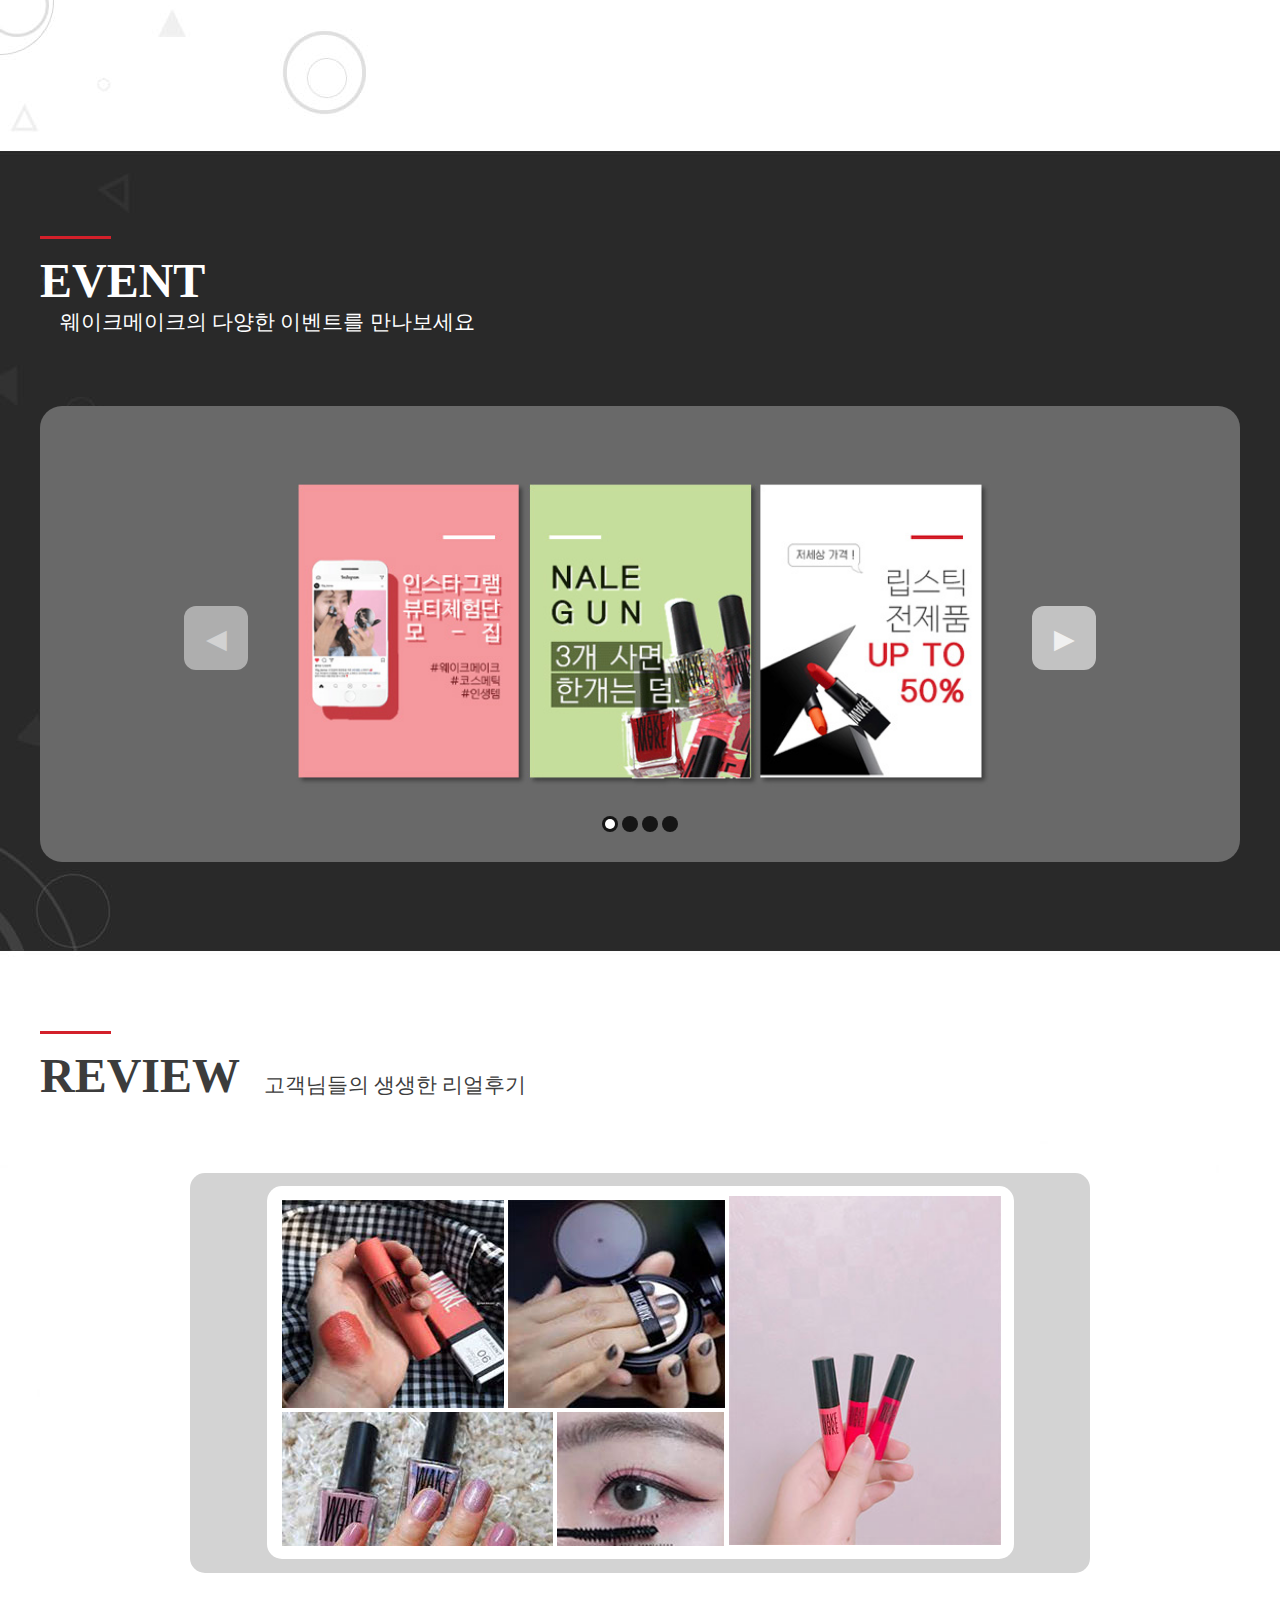
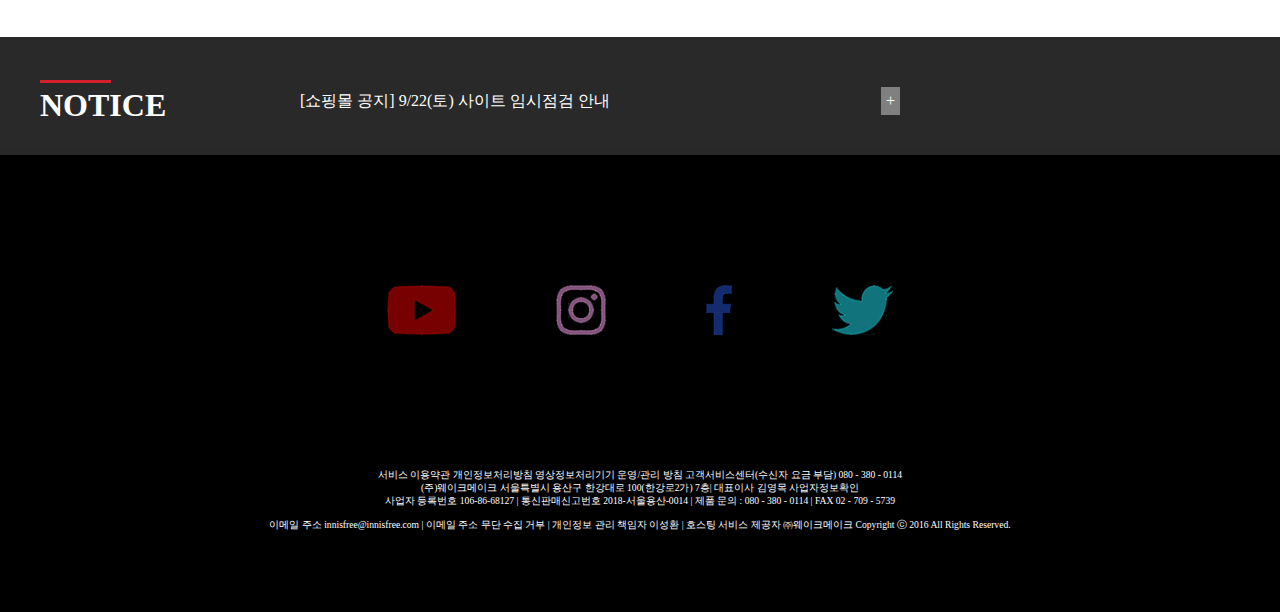
==== commit dd782418: "8com" ====
--- a/index.html
+++ b/index.html
@@ -3,6 +3,8 @@
 
 <head>
     <meta charset="UTF-8">
+    <meta name="viewport" content="width=device-width, initial-scale=1.0">
+    <meta http-equiv="X-UA-Compatible" content="ie=edge">
     <title>:::WAKEMAKE COSMETIC:::</title>
     <script src=jquery-3.3.1.js></script>
     <script src=script.js></script>
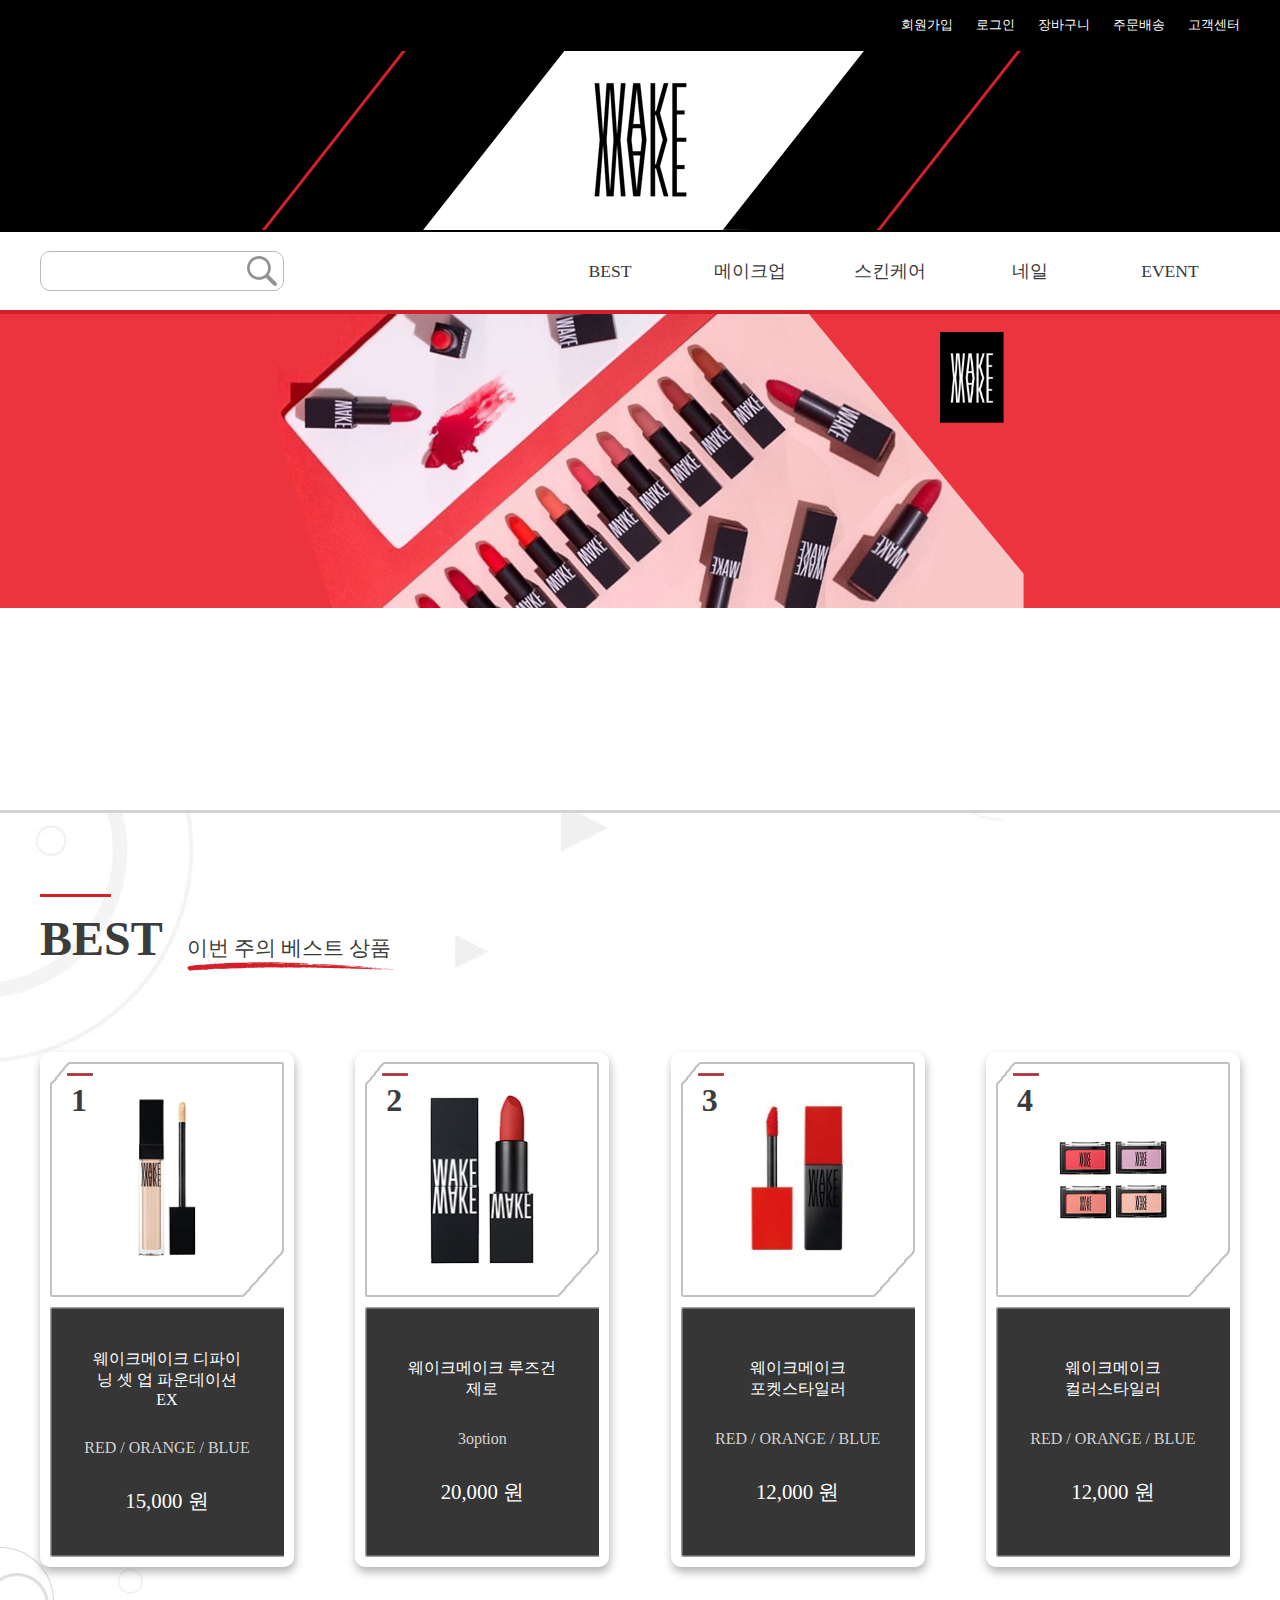
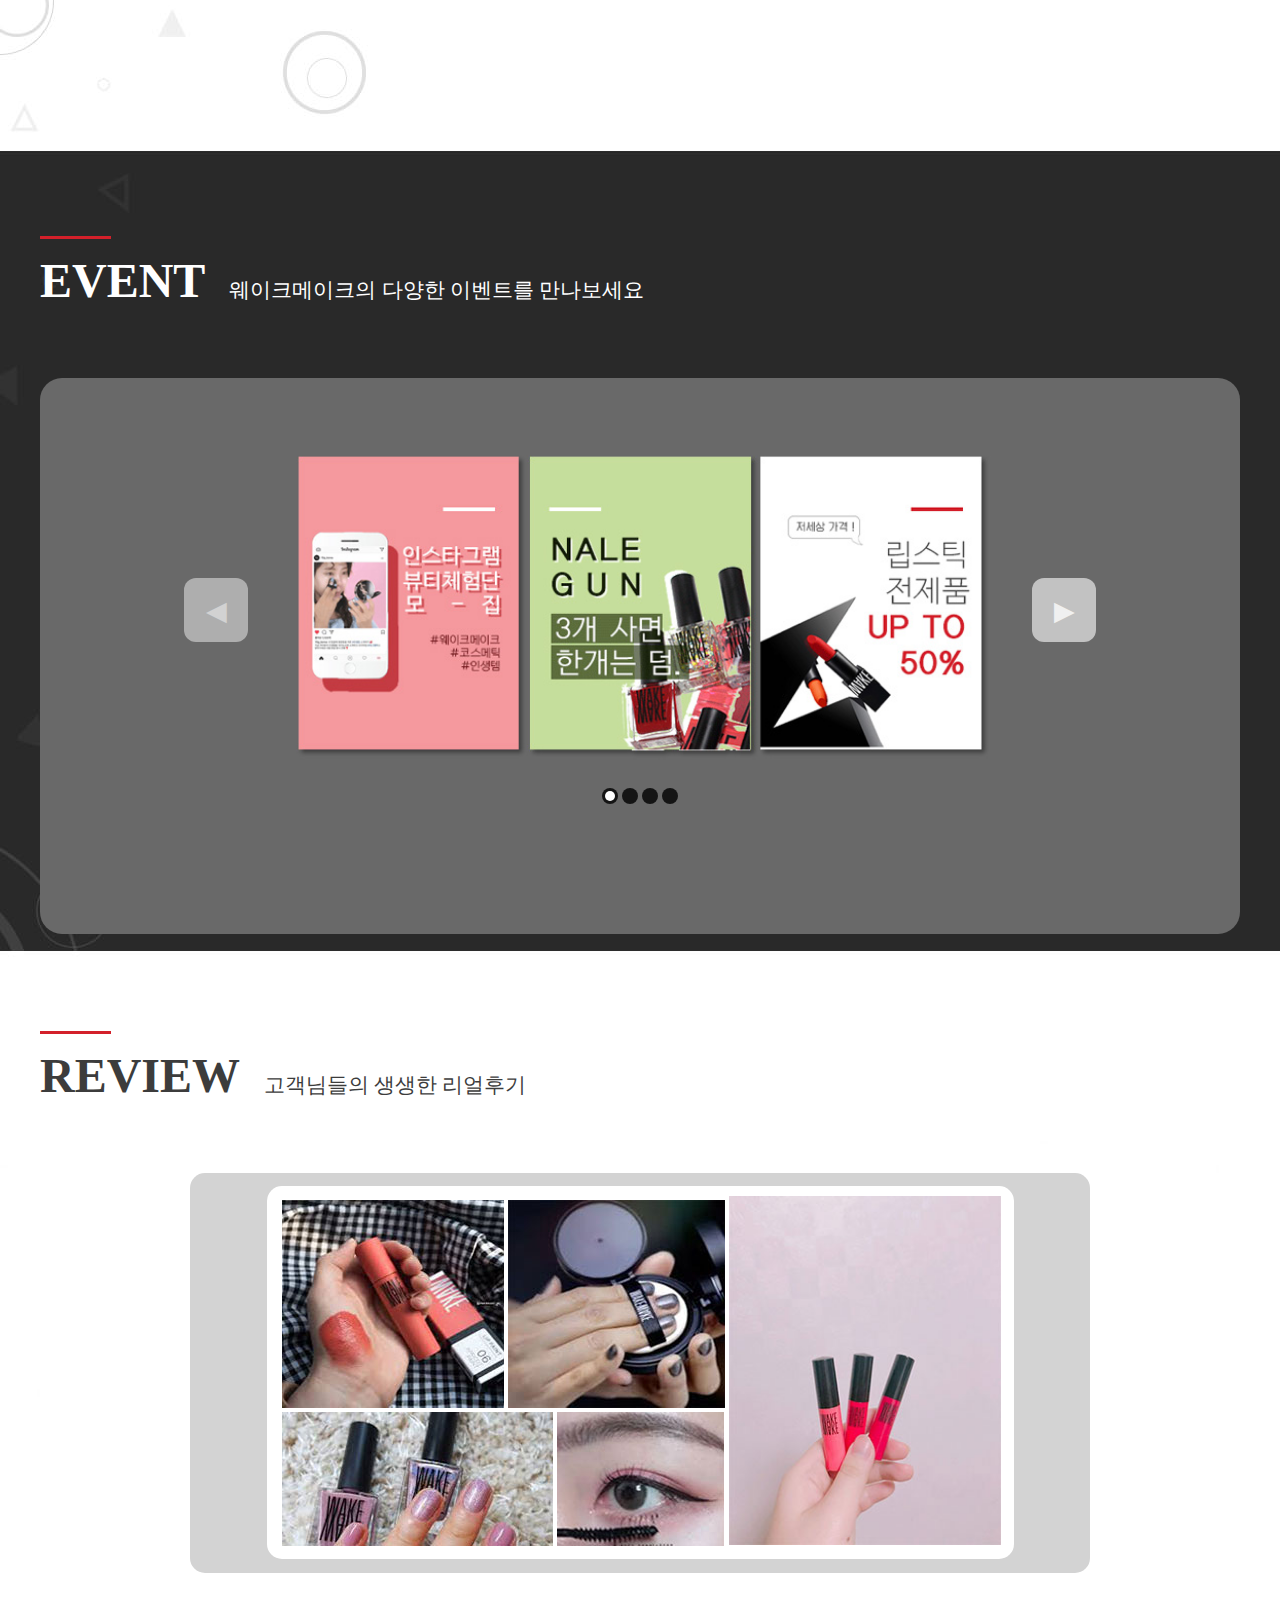
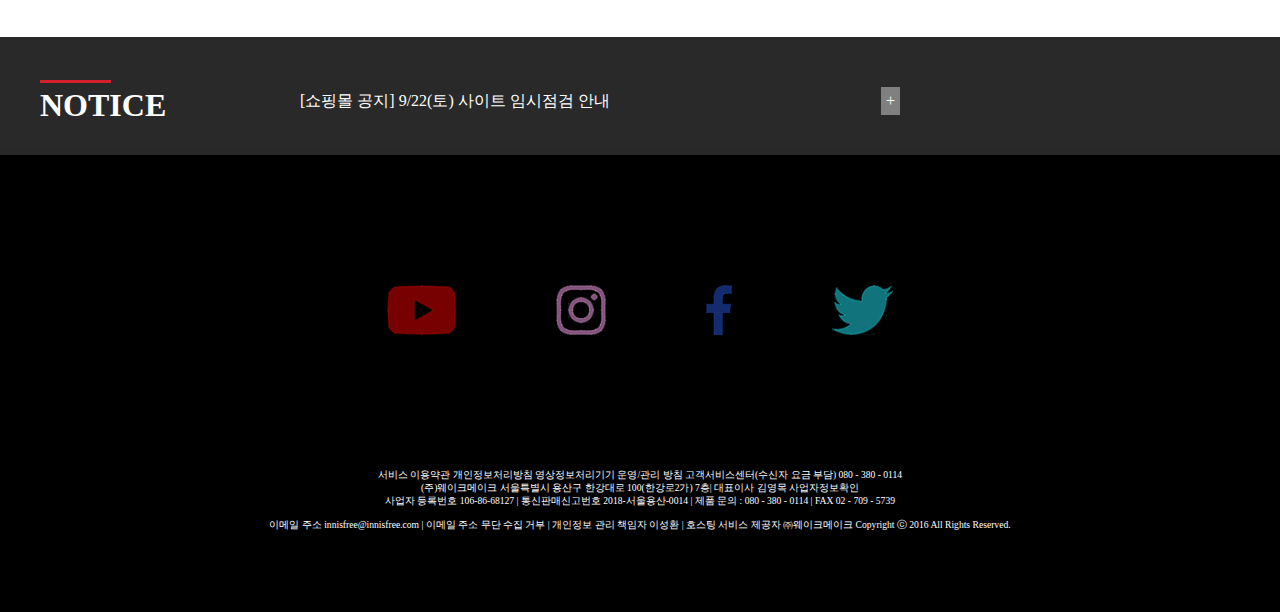
==== commit 41c6090d: "0129" ====
--- a/index.html
+++ b/index.html
@@ -3,13 +3,11 @@
 
 <head>
     <meta charset="UTF-8">
-    <meta name="viewport" content="width=device-width, initial-scale=1.0">
+     <meta name="viewport" content="width=device-width, initial-scale=1.0">
     <meta http-equiv="X-UA-Compatible" content="ie=edge">
     <title>:::WAKEMAKE COSMETIC:::</title>
     <script src=jquery-3.3.1.js></script>
     <script src=script.js></script>
-    <script src=slide.js></script>
-
     <link rel="stylesheet" href="cssslide.css">
     <link rel="stylesheet" href="style.css">
 </head>
@@ -30,6 +28,18 @@
             <div class="header_2 clearfix">
                 <div class="search_flex">
                     <input type="text" class="header_search"><input  TYPE="IMAGE" src="wake_img/seach_icon.png" name="Submit" value="Submit"  align="absmiddle" class="search-icon">
+                     <button class="hamburger">&#9776;</button>
+  <button class="cross">&#735;</button>
+
+<div class="menuh">
+  <ul>
+    <a href="#"><li>BEST</li></a>
+    <a href="#"><li>메이크업</li></a>
+    <a href="#"><li>스킨케어</li></a>
+    <a href="#"><li>네일</li></a>
+    <a href="#"><li>EVENT</li></a>
+  </ul>
+</div> 
                 </div>
 
                 <ul class="header_menu">
--- a/cssslide.css
+++ b/cssslide.css
@@ -1,7 +1,7 @@
 @charset "utf-8";
 .wrapper{
     background-color: dimgray;
-	height: 456px;
+	height: 556px;
 	width: 100%;
     border-radius: 22px;
 }
@@ -574,6 +574,16 @@
     	height: 30px;
     }
 }
+
+@media screen and (max-width: 425px) {
+    .cont{
+	width:52%;
+
+}.wrapper{
+    margin-top: 60px;
+	height: 256px;
+}
+}
 @media screen and (max-width: 430px) {
     .right, .left{
     	width: 20px;
--- a/style.css
+++ b/style.css
@@ -14,8 +14,8 @@
     clear: both;
 }
 
-#container {
-    max-width: 100%;
+#container { width: 100%;
+  overflow: hidden;
 
 }
 
@@ -26,13 +26,66 @@
     max-width: 100%;
 }
 
-.header_1 {min-width: 1200px;
+.header_1 {
     display: flex;
     justify-content: center;
     height: 51px;
     width: 100%;
     background-color: black;
 }
+
+/*/////////////////////////////////////////////////////*/
+.hamburger{display: none;
+  background:none;
+  position:absolute;
+  top:0;
+  right:0;
+  line-height:45px;
+  padding:5px 15px 0px 15px;
+  color:#999;
+  border:0;
+  font-size:1.4em;
+  font-weight:bold;
+  cursor:pointer;
+  outline:none;
+  z-index:10000000000000;
+}
+.cross{
+  background:none;
+  position:absolute;
+  top:0px;
+  right:0;
+  padding:7px 15px 0px 15px;
+  color:#999;
+  border:0;
+  font-size:3em;
+  line-height:65px;
+  font-weight:bold;
+  cursor:pointer;
+  outline:none;
+  z-index:10000000000000;
+}
+.menuh{z-index:1000000; font-weight:bold; font-size:0.8em; width:100%; background:#fff;  position:absolute; top: 59px;  text-align:center; font-size:12px;}
+.menuh ul {margin: 0; padding: 0; list-style-type: none; list-style-image: none;}
+.menuh li {display: block;   padding:15px 0 15px 0; border-bottom:#dddddd 1px solid;}
+.menuh li:hover{display: block;    background:#f1f1f1; padding:15px 0 15px 0; border-bottom:#dddddd 1px solid;}
+.menuh ul li a { text-decoration:none;  margin: 0px; color:#666;}
+.menuh ul li a:hover {  color: #666; text-decoration:none;}
+.menuh a{text-decoration:none; color:#666;}
+.menuh a:hover{text-decoration:none; color:#666;}
+
+.glyphicon-home{
+  color:white; 
+  font-size:1.5em; 
+  margin-top:5px; 
+  margin:0 auto;
+}
+span{padding-left:20px;}
+a{color:#336699;}
+
+/*/////////////////////////////////////////////////////*/
+
+
 
 .header_1 ul {
     align-items: center;
@@ -70,13 +123,14 @@
     justify-content: flex-end;
     align-items: center;
     width: 1200px;
-    height: 78px;
+    height: 78px; max-width: 100%;
 }
 
 .search_flex {
     position: relative;
     display: flex;
-    width: 1200px;
+     width: 100%;
+    max-width: 100%;
 }
 /*.searchicon{
  background-image: url('wake_img/seach_icon.png');
@@ -111,12 +165,6 @@
     cursor: text;
 }
 
-.header_search img {
-    width: 12%;
-    margin: 2%;
-    float: right;
-}
-
 .header_menu {
     display: flex;
     justify-content: center;
@@ -141,20 +189,18 @@
 .menu_1 {
     display: none;
     position: absolute;
-    z-index: 100;
+    z-index: 101;
     margin-top: 14px;
     width: 140px;
 }
 
 .menu_1 > li > a {
-    z-index: 100;
     display: block;
     padding-top: 15px;
     padding-bottom: 15px;
 }
 
 .menu_1 > li:hover {
-    z-index: 100;
     background-color: #efefef;
 }
 
@@ -168,7 +214,7 @@
 .white {
     display: none;
     position: absolute;
-    z-index: 2;
+    z-index: 100;
     width: 1200px;
     border: 1px solid lightgray;
     height: 155px;
@@ -179,7 +225,6 @@
     border-bottom: 3px solid lightgray;
     border-top: 4px solid #d4202b;
     width: 100%;
-    min-width: 1200px;
     display: flex;
     z-index: 1;
     overflow: hidden;
@@ -206,10 +251,10 @@
     display: flex;
     justify-content: center;
     align-items: center;
-    width: 100%;
-}
-
-.wrap_wrap {
+    width: 100%; max-width: 100%;
+}
+
+.wrap_wrap {position: relative;
     z-index: 99;
     width: 1200px;
 }
@@ -240,7 +285,7 @@
 .best_title,
 .event_title,.review_title {
     padding: 70px 30px 70px 0px;
-    width: 50%;
+    width: 100%;
     left: 200px;
 }
 
@@ -554,4 +599,246 @@
 footer .sns img {
     height: 50px;
     margin: 50px;
-}+}
+
+@media screen and (max-width: 768px) { .header_menu{
+    font-size: 1rem;
+    } .header_menu >li{
+width: 100px;
+    }.header_search {
+    width: 172px;
+}.search-icon {
+    left: 135px;
+}.menu_1 {
+    width: 100px;
+}
+.menu_1 > li > a {
+    padding-top: 13px;
+}.best_title,.event_title,.review_title,.notice {
+    padding-left: 10%;
+    width: 100%;
+}
+    .header_1 ul li:last-child {margin-right: 20px;
+}.best ul {
+    margin: 0 auto;
+    padding-top: 0px;
+    display: inline-block;
+    width: 100%;
+    justify-content: space-between;
+}
+    .best ul li {margin-left: 10%;
+        display: inline-block;
+    }
+    .best ul li:nth-child(1) {
+        margin-left: 17%;
+    }
+    .best ul li:nth-child(3) {
+        margin-left: 17%;
+    }
+    .beimg4 {
+    margin: 0;
+}
+    .notice .more {
+    position: absolute;
+    right: 20%;
+    background-color: gray;
+    padding: 5px;
+}.best ul li {padding: 10px;
+    border-radius: 10px;
+    box-shadow: 1px 5px 10px 0px rgba(0,0,0,0.3);
+    border: 0px solid lightgray;
+}
+.best_img {
+    position: relative;
+    background: url(wake_img/main_bestbox1.png);
+    background-repeat: no-repeat;
+    background-size: cover;
+    width: 234px;
+    height: 135px;
+    margin-bottom: 0px;
+    display: flex;
+    justify-content: center;
+    align-items: center;
+}
+
+.best_img img {
+    width: 70px;
+}
+
+.best_img h1 {
+    position: absolute;
+    top: 20px;
+    left: 21px;
+    font-size: 2rem;
+}
+
+.best_box {
+    background: url(wake_img/main_bestbox.png);
+    background-repeat: no-repeat;
+    background-size: cover;
+    width: 234px;
+    height: 150px;
+    display: flex;
+    flex-direction: column;
+    justify-content: center;
+    align-items: center;
+}
+
+.best_img img:hover {
+    transition-duration: 0.3s;
+    opacity: 0.5;
+    width: 112px;
+}
+
+.best_img:hover {
+    cursor: pointer;
+}
+
+.best_box p {
+    font-family: "나눔바른고딕", "돋움";
+    text-align: center;
+    padding: 10px 10px 10px 10px;
+    display: block;
+    color: lightgray;
+    font-size: 1rem;
+}
+
+.best_box h2,
+h4 {
+    color: #fff;
+}
+
+.best_box h4 {
+    padding: 10px 40px 0px 40px;
+    text-align: center;
+    font-weight: 100;
+    font-size: 1rem;
+}
+
+.best_box h2 {
+    font-weight: 100;
+    font-size: 1.3rem;
+}
+}
+@media screen and (max-width: 425px) {
+  
+    .hamburger {
+        display: block;
+    }.header_menu{
+    display: none;
+}
+
+    .best ul {
+        margin-top: 1%;
+        margin-left: 7%;
+       
+    }
+    .best_title,.event_title,.review_title,.notice_title {
+        padding: 60px 30px 70px 0px;
+    width: 30%;
+        margin-left: 269px;
+    }
+    .best ul li {padding: 0px;
+        display: inline-block;
+    border-radius: 10px;
+        margin: 20px;
+    box-shadow: 1px 5px 10px 0px rgba(0,0,0,0.3);
+    border: 0px solid lightgray;
+}
+.best_img {
+    position: relative;
+    background: url(wake_img/main_bestbox1.png);
+    background-repeat: no-repeat;
+    background-size: cover;
+    width: 174px;
+    height: 135px;
+    margin-bottom: 0px;
+    justify-content: center;
+    align-items: center;
+}
+
+.best_img img {
+    width: 70px;
+}
+
+.best_img h1 {
+    position: absolute;
+    top: 20px;
+    left: 21px;
+    font-size: 2rem;
+}
+
+.best_box {
+    background: url(wake_img/main_bestbox.png);
+    background-repeat: no-repeat;
+    background-size: cover;
+    width: 174px;
+    height: 150px;
+    display: flex;
+    flex-direction: column;
+    justify-content: center;
+    align-items: center;
+}
+
+.best_img img:hover {
+    transition-duration: 0.3s;
+    opacity: 0.5;
+    width: 70px;
+}
+
+.best_img:hover {
+    cursor: pointer;
+}
+
+.best_box p {
+    font-family: "나눔바른고딕", "돋움";
+    text-align: center;
+    padding: 10px 10px 10px 10px;
+    display: block;
+    color: lightgray;
+    font-size: 0.8rem;
+}
+
+.best_box h2,
+h4 {
+    color: #fff;
+}
+
+.best_box h4 {
+    padding: 10px 10px 0px 10px;
+    text-align: center;
+    font-weight: 100;
+    font-size: 0.8rem;
+}
+
+.best_box h2 {
+    font-weight: 100;
+    font-size: 1.3rem;
+    }.review ul {
+    width: 100%;
+}
+    .not_contents {
+    width: 600px;
+    display: flex;
+    align-items: center;
+    position: absolute;
+    top: 83px;
+    left: 200px;
+}.notice .more {
+    position: absolute;
+    right: 260px;
+    background-color: gray;
+    padding: 5px;
+}
+    footer .sns {
+        display: flex;
+        justify-content: center;
+        align-items: center;
+    }
+    footer .sns img {
+       margin: 5px;
+    height: 50px;
+}
+    
+}
+      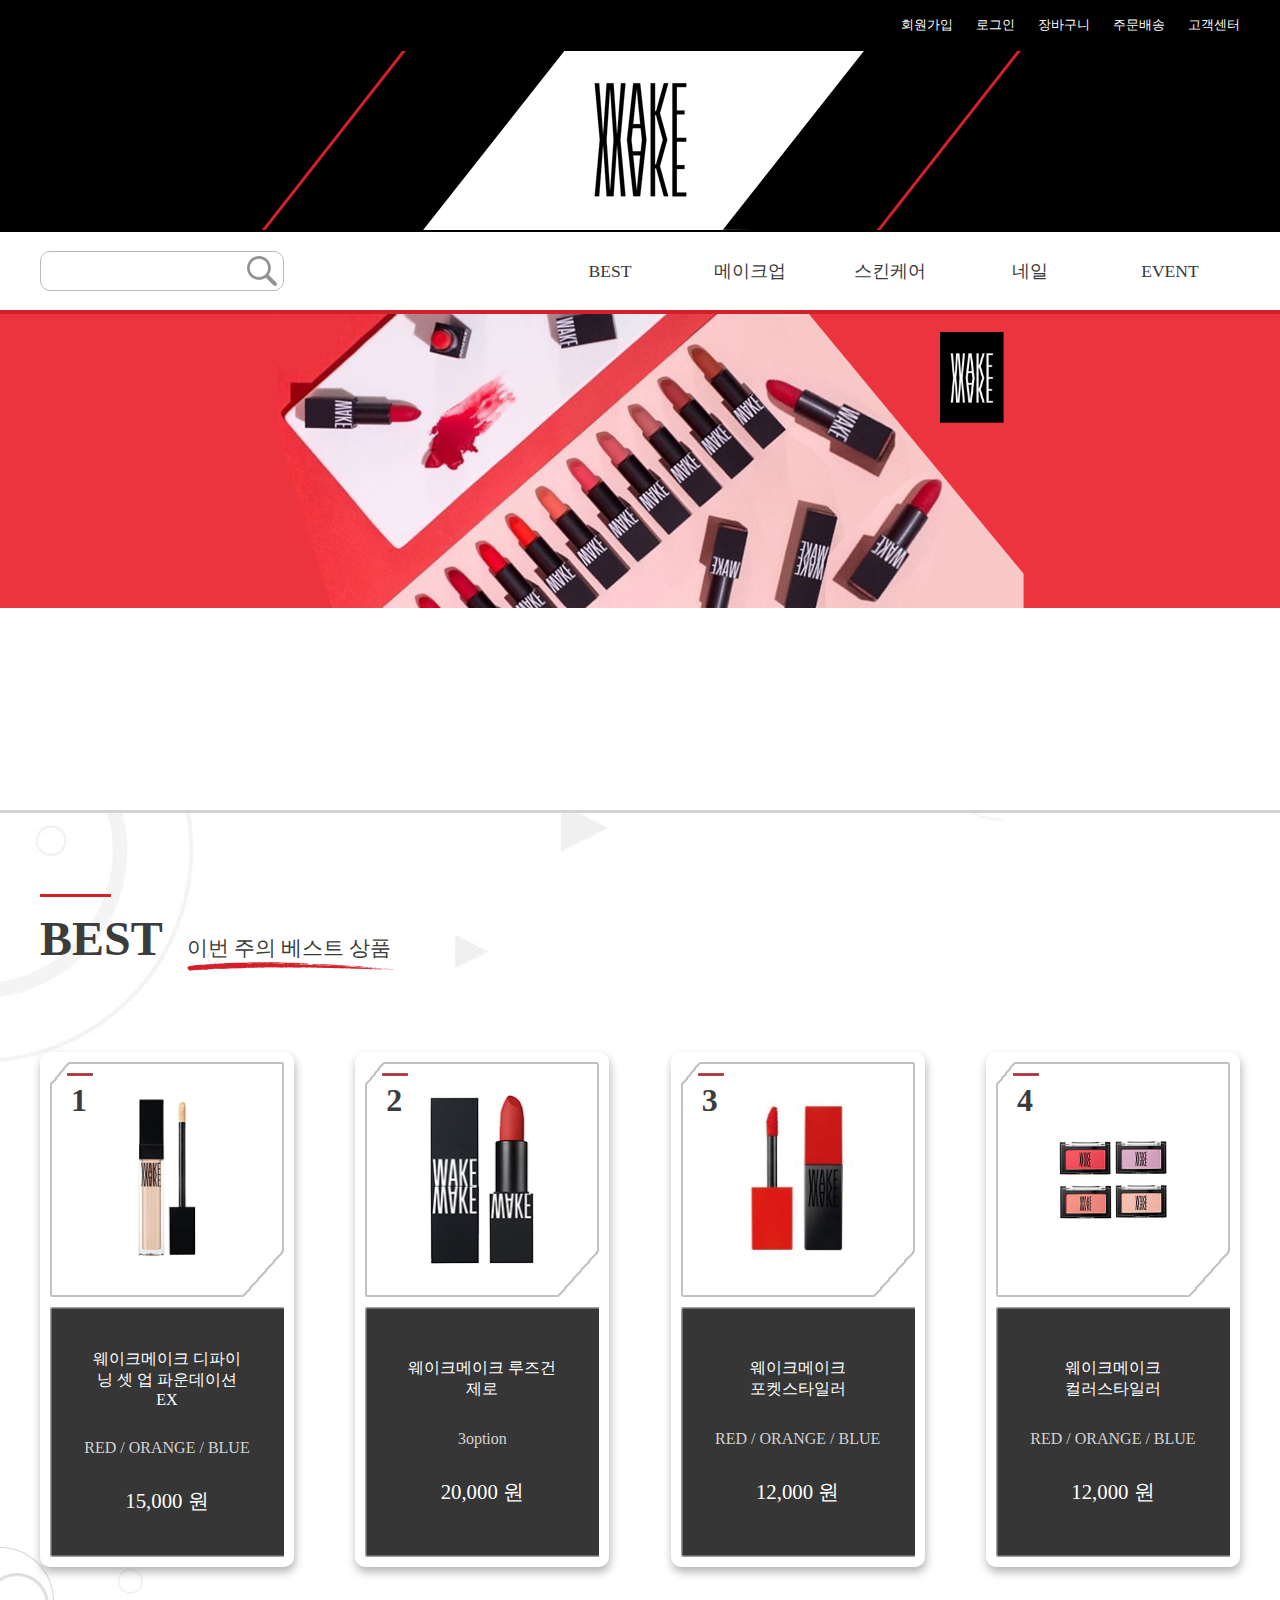
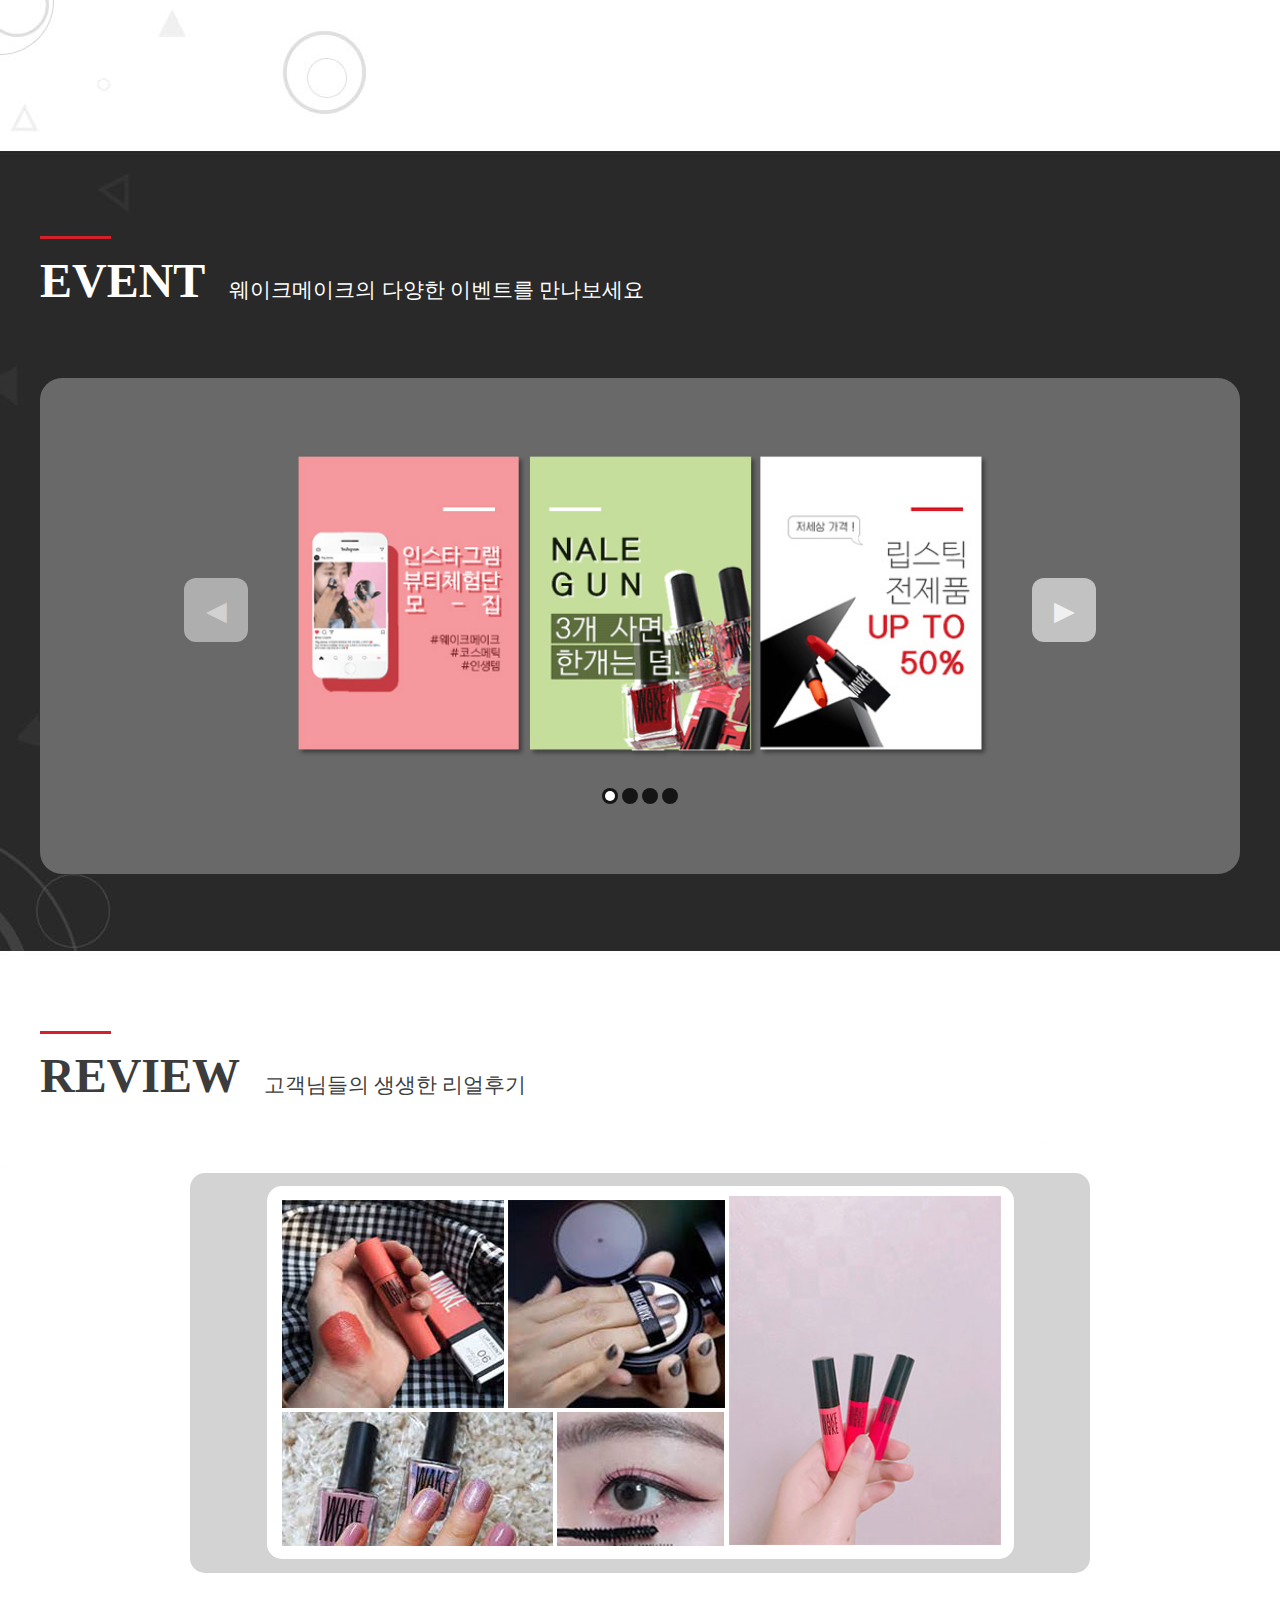
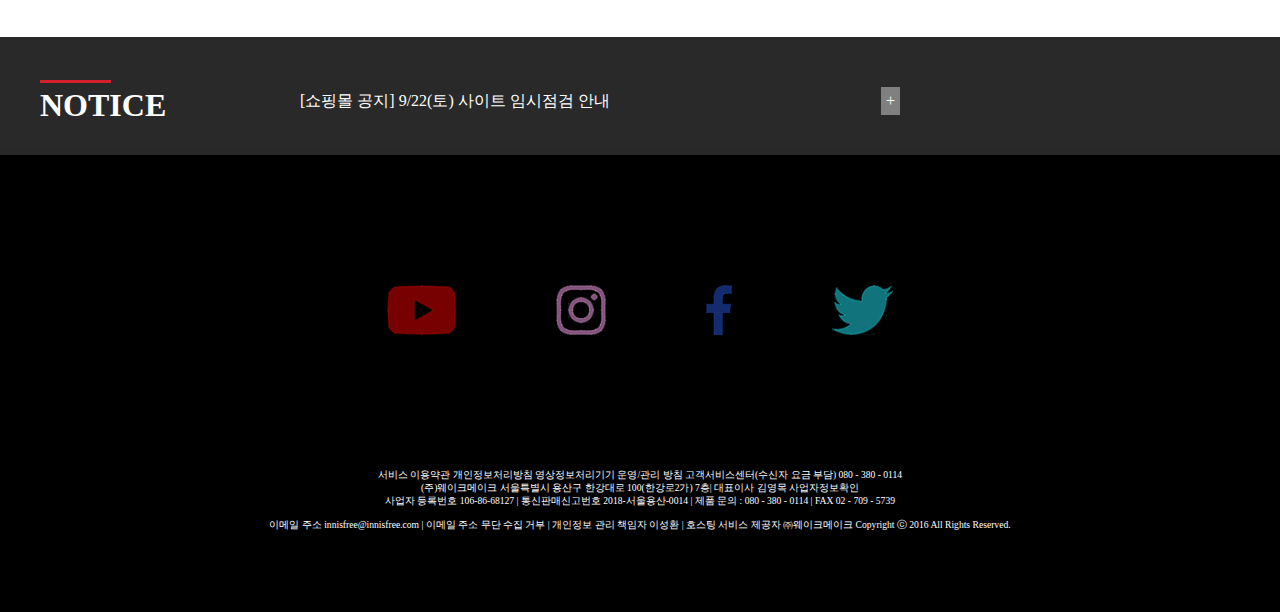
==== commit 1b1fa195: "01292" ====
--- a/index.html
+++ b/index.html
@@ -87,7 +87,7 @@
                     <div class="best">
                         <div class="best_title">
                             <div class="redline"><img src="wake_img/contentstitleline.png" alt=""></div>
-                            <h1>BEST</h1>
+                            <a href=""><h1>BEST</h1></a>
                             <div class="subtitle">
                                 <p class="week">이번 주의 베스트 상품</p>
                                 <div class="underline"></div>
--- a/cssslide.css
+++ b/cssslide.css
@@ -1,7 +1,7 @@
 @charset "utf-8";
 .wrapper{
     background-color: dimgray;
-	height: 556px;
+	height: 496px;
 	width: 100%;
     border-radius: 22px;
 }
@@ -562,6 +562,11 @@
     -o-transition: background-color 300ms ease-in-out;
     transition: background-color 300ms ease-in-out;
 }
+@media screen and (max-width: 1024px) {
+    .wrapper{
+	height: 456px;
+}
+}
  @media screen and (max-width: 900px) {
     .right, .left{
     	width: 50px;
@@ -594,3 +599,20 @@
 	height: 34px;
 	}
 }
+@media screen and (max-width: 320px) {
+    .cont{
+	width:42%;
+
+}.wrapper{
+    margin-top: 60px;
+	height: 256px;
+}.select_but{
+    margin-top: 5px;
+	display: inline-block;
+	width: 16px;
+	height: 16px;
+	border-radius: 8px;
+	background: rgba(0,0,0,.8);
+	z-index: 5;
+}
+}